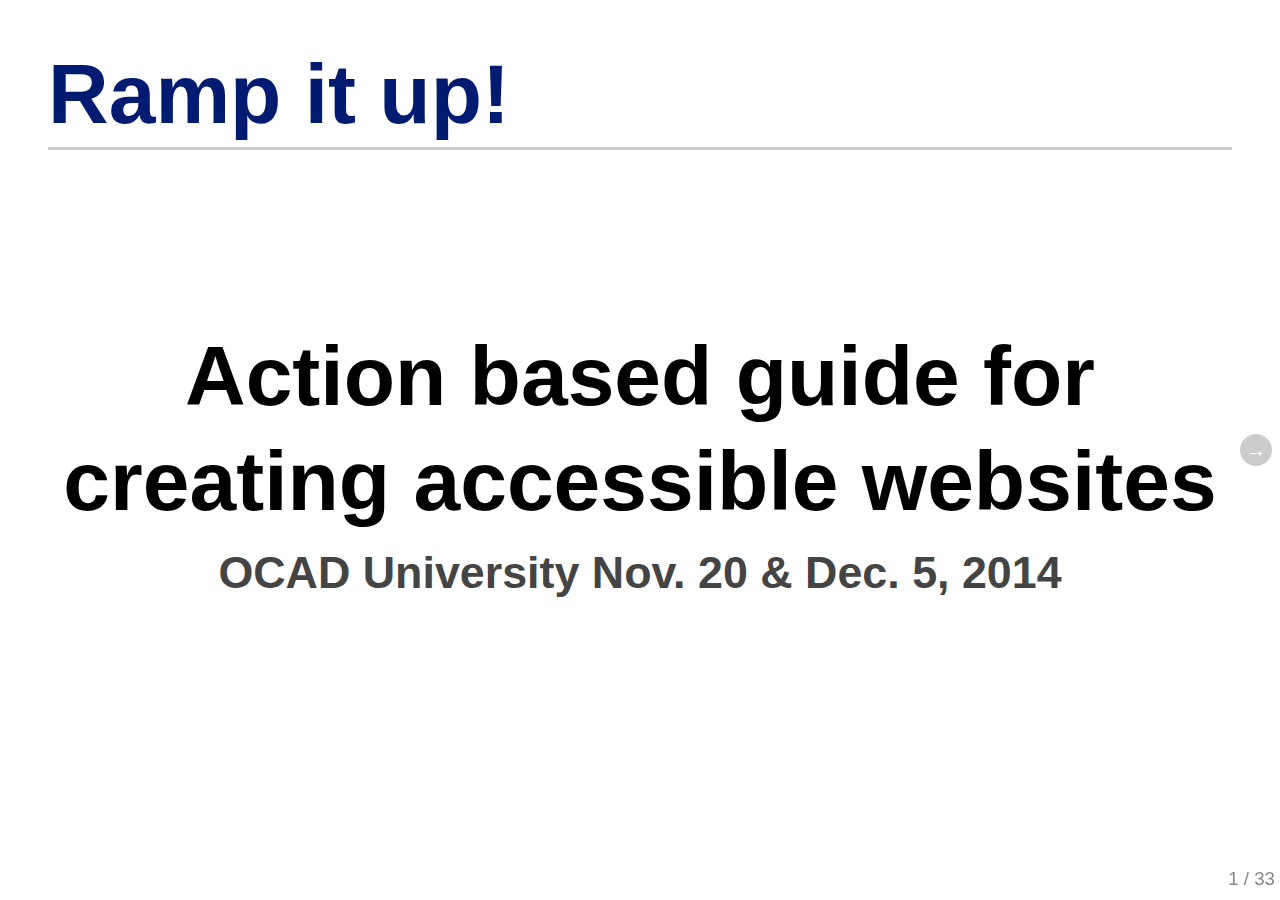
==== index.html @ f329605b "Change date on first slide" ====
<!DOCTYPE html>
<html lang="en">
  <head>
    <meta charset="utf-8">
    <meta name="viewport" content="width=1024, user-scalable=no">

    <title>Ramp it up! Action based guide to creating accessible websites</title>

		<meta name="description" content="Web content accessibility for online courses.">
    <meta name="author" content="Talieisn L. Smith">
    <meta name="viewport" content="width=1024, user-scalable=no">

    <!-- Required stylesheet -->
    <link rel="stylesheet" type="text/css" href="core/deck.core.css" media="screen">

    <!-- Extension CSS files go here. Remove or add as needed. -->
    <link rel="stylesheet" type="text/css" href="extensions/goto/deck.goto.css" media="screen">
    <link rel="stylesheet" type="text/css" href="extensions/menu/deck.menu.css" media="screen">
    <link rel="stylesheet" type="text/css" href="extensions/navigation/deck.navigation.css" media="screen">
    <link rel="stylesheet" type="text/css" href="extensions/status/deck.status.css" media="screen">
    <link rel="stylesheet" type="text/css" href="extensions/scale/deck.scale.css" media="screen">
    
    <!-- Style theme. More available in /themes/style/ or create your own. -->
    <link rel="stylesheet" type="text/css" href="themes/style/swiss.css" media="screen">
	  <link rel="stylesheet" type="text/css" href="custom/custom.css" media="screen">
    
    <!-- Transition theme. More available in /themes/transition/ or create your own. -->
    <link rel="stylesheet" type="text/css" href="themes/transition/fade.css" media="screen">

    
    <!-- Basic black and white print styles -->
    <link rel="stylesheet" type="text/css" href="core/print.css" media="print">
    
    <!-- Required Modernizr file -->
    <script src="modernizr.custom.js" type="text/javascript"></script>
</head>
<body>
  <div class="deck-container">
    <!-- Begin slides. Just make elements with a class of slide. -->
		<section class="slide"> 
		  <h2>Ramp it up!</h2>
		  	<div class="vcenter">
					<h1>Action based guide for creating accessible websites</h1> 
					<p class="slide-note"><small><abbr>OCAD University</abbr> Nov. 20 &amp; Dec. 5,  2014</small></p>  
				</div>
		</section>
		<section class="slide">
		  <h2>Accessibility</h2> 
			<p class="speaker-note">What do we mean by <em>accessibility</em>?</p>

		    <div class="panel-left">
			<blockquote>
		      <p>involves making allowances for characteristics a person cannot readily change.</p>
		      <p><i>(Clark 2003)</i></p>
		    </blockquote>
		</div>

		<figure class="panel-right">
		      <img src="img/istock-wheelchair-stairs-1.jpg" alt="Person in wheelchair at the bottom of large set of stairs.">		  
		    </figure>    	
		</section>
		
		<section class="slide">
		  <h2>Accessibility progression</h2>
			<p class="speaker-note">Through activism and successful legislation, barriers in the physical world have slowly disappeared. In the case of this Apple Store in New York, the elevator, an accessibility feature, is the centre of the store's design.</p>   
			  <figure class="panel">
			    <img src="img/istock-sign-ramp-backdoor.jpg"alt="Sign for accessible ramp at the backdoor.">
					<figcaption>Directions around the barrier.</figcaption>
			    </figure>  
				<figure class="panel span-two">
				    <img src="img/istock-stairs-ramp.jpg"alt="Stairs and an accessible ramp at a building's main entrance.">
				<figcaption>Universal ramp (front door).</figcaption>
			  </figure>
				<figure class="panel span-two">
				    <img src="img/curb-cut-aparna-small.jpg"alt="Curb cut near the TIFR guest house in Aparna Sarovar housing complex, Hyderabad.">
				<figcaption>Universal curb cut.</figcaption>
			  </figure>
			<figure>
				<img src="http://4.bp.blogspot.com/-KqT5PspXNlw/Tztd5IUoY0I/AAAAAAAAgFU/g-Ou7UblYSQ/s1600/A+look+up+the+from+elevator+and+glass+spiral+staircase+at+the+new+Apple+retail+store+on+Fifth+Avenue+in+New+York.jpg" alt="Glass elevator and spiral stair case in the 5th Avenue Apple Store in New York."/>

			<figcaption>Elevator is the centre of the design.</figcaption>
			</figure>
		</section>

		<section class="slide">
		<h2>The web is a diverse place</h2>
		 <p class="slide-note">Users employ a diverse range of hardware and software, <strong>assistive technologies</strong>, to navigate the digital world.</p>
		<p class="speaker-note">The hardware and software can be highly customized or the same technology that everyone uses, but perhaps used in a different way. People with disabilities are extremely innovative at overcoming barriers and have in fact pushed technological change that benefits everyone. In fact, considering the three personas below, really how can we say they are disabled?</p>
		    <figure class="panel span-two">
					<img style="height: 350px;" src="img/at-refreshable-braille.jpg" alt="">
					<figcaption>Refreshable braille device.</figcaption>	
			  </figure>
			

		   <figure class="panel span-two">
			   <img style="height: 350px;" src="img/at-kursweil-close-up.jpg" alt="Highlighted text showing where the cursor is.">
			   <figcaption>Kurzweil 3000 - literacy support software.</figcaption>
		   </figure>

			<figure class="panel span-two">
				<img style="height: 350px;" src="http://media02.hongkiat.com/diy-smartphone-tablet-accessories/binder-clip.jpg?new" alt="">
				<figcaption><abbr title="Do-It-Yourself">DIY</abbr> hands-free smart phone stand. <small><a href="http://www.hongkiat.com/blog/diy-smartphone-tablet-accessories/">hongkiat.com</a></small></figcaption>
			</figure> 
			<figure class="panel span-two">
					<img style="height: 350px;" src="img/jacob-sm.jpg" alt="Jacob: A young blind professional using a screen reader to access the web.">
					<figcaption><p>Jacob.</p>
						<p class="speaker-note">Does Jacob have a disability? With the right technology he can do his job very efficiently, even faster than most of his colleagues.</p>
						</figcaption>	
			  </figure>

		   <figure class="panel span-two">
			   <img style="height: 350px;" src="img/trevor-sm.jpg" alt="Trevor: A young highschool student with a learning disability using an ipad.">
			   <figcaption><p>Trevor.</p>
						<p class="speaker-note">Does Trevor have a disability? He can get his homework done when the environment is simplified enough to not be distracting?</p>
						</figcaption>
		   </figure>

			<figure class="panel span-two">
				<img style="height: 350px;" src="img/steven-sm.jpg" alt="Steven: A deaf graphic designer using American Sign Language in a skype meeting.">
				<figcaption><p>Steven.</p>
					<p class="speaker-note">Does Steven have a disability? Again with the right technology, he can communicate effectively with his clients and colleagues.</p></figcaption>
			</figure>
			 <p><small>Personas are from <a href="http://rosenfeldmedia.com/b">rosenfeldmedia.com</a></small></p>
		</section>
		
		<section class="slide">
		 	<h2>Let's Rethink This</h2>
			<h3>Disability</h3>
			<blockquote>
				<p>A mismatch between the user and the user interface.</p> 	
				<p class="slide-note">user + barrier = disability</p>
			 </blockquote>
 
		 <div class="slide"><h3>Accessibility</h3>
			<blockquote>
				<p>The ability of the system to accommodate the needs of the user.</p> 	
			 </blockquote></div>

			<p class="speaker-note">When we take the responsibility or label of disability off the person and put it on the design, we suddenly see accessibility as an essential part of the design process and design thinking.</p>
		 </section>
		
		<section class="slide">
			<h2>Designing Websites (course sites)</h2> 
			<blockquote><p>[...] to accommodate the needs of the user <br> by ensuring the websites present no barriers.</p></blockquote>

			<h3>W3C's Open Web Standards</h3>
			 <figure class="panel span-two">
				<img src="img/HTML5.png" alt="HTML5 Badge">
				<figcaption class="slide-note">HTML</figcaption>
			</figure> 
			  <span class="slide-note">+</span>
			 <figure class="panel span-two">
				<img src="img/HTML5-Styling.png" alt="HTML5 Styling"> 
				<figcaption class="slide-note">CSS</figcaption>
			</figure>
			<span class="slide-note">+</span>
			 <figure class="panel span-two">
				<img src="img/HTML5-aria.png" alt="HTML5 ARIA"> 
				<figcaption class="slide-note">ARIA</figcaption>
			 </figure>
		</section>

		<section class="slide">
		  <h2>Web Content Accessibility Guidelines</h2>
				<h3>Guiding <abbr>POUR</abbr> principles</h3>
				<p class="speaker-note">It has 4 main principles are:</p> 
				  <ol>
		      	<li><h4>Perceivable</h4>
							<p class="slide slide-note"> users must be able to perceive the information being presented <span class="speaker-note">(it can't be invisible to all of their senses). They need to be able to see it, hear it or feel it.</span></p></li>
		        <li><h4>Operable</h4>
							<p class="slide slide-note">users must be able to operate the interface  <span class="speaker-note">(the interface cannot require interaction that a user cannot perform). A user should be able navigate content or fill in a form with the keyboard alone. Operating a mouse cannot be the only option.</span></p></li>
		        <li><h4>Understandable</h4> 
							<p class="slide slide-note">users must be able to understand the information as well as the operation of the user interface <span class="speaker-note">(the content or operation cannot be beyond their understanding). Content should be at the reading level of the audience</span></p></li>
		        <li><h4>Robust</h4> 
							<p class="slide slide-note">users must be able to access the content as technologies advance <span class="speaker-note">(as technologies and user agents evolve, the content should remain accessible). Building to an accessible standard helps future proof your web content or web site.</span></p></li>
		      </ol>
		  	
					<p><a href="http://www.w3.org/TR/WCAG20/"><abbr title="Web Content Accessibility Guidelines">WCAG 2.0</abbr></a> (<abbr title="World Wide Web Consortium">W3C</abbr> 2008).</p>     
		</section>
		
		<section class="slide">
			<h2>Layers of Complexity</h2>
				<p class="speaker-note">Unfortunately, these clear <abbr>POUR</abbr> principles are broken down into layers of complexity that get more difficult to understand:</p> 				
					<ul class="slide-note">
						<li>12 Guidelines</li>
						<li>65 Success criteria</li>
						<li>3 Levels of compliance: A, AA, and AAA</li>
				 </ul>
				
				<p>Peak at the <a href="http://www.w3.org/TR/WCAG20/">WCAG 2.0</a>.</p>
		</section>
		
		<section class="slide">
			<h2>How to make sense of the layers?</h2>
			<p class="speaker-note">I break it down into something I can understand. Types of content and design choices. Each of these is a potential barrier or stair.</p>  
		    <figure>
		    	<img src="img/graphics/stairs-1-6-nonum-withwords-grey.jpg" alt="Web content types as potiential stairs. The 6 stairs/content categories are: text and solid structure; links and navigation; images and charts; colour and layout; tables, forms and interactives; audio, video and other formats." style="height: 1000px;">
		     </figure>
		</section>

		<section class="slide">
		  <h2>Build in a virtual ramp</h2>
		<p class="speaker-note">And then for each stair I visualize the techniques needed to make that content accessible as a ramp.</p>
		    <figure>
		      <img src="img/graphics/stairs-ramp-nonums.jpg" alt="Staircase is converted to a ramp by filling the gaps with a blue ramp (the virtual ramp)." style="height: 1000px;">
		    </figure>
		</section>
		<section class="slide">
		  <h2>Awareness, Skills &amp; Resources</h2>
		<p class="speaker-note">As we make our way up the staircase, the elements become more complex, thus requiring more awareness, skills and resources to build in the virtual ramp.</p>
		    <figure>
		      <img src="img/graphics/stairs-1-6.jpg" alt="Ramp access techniques numbered 1-6 (the virtual ramp)." style="height: 1000px;">
		    </figure>
		</section>
		
		<section class="slide">
		  <h2>Ready for action?</h2>
		<p class="speaker-note">Let's learn how to make our user online content accommodate our users regardless of ability or disability. Let's build in the virtual ramp.</p>
			<figure>
	      <img src="img/icon-accessible-icon-project.png" alt="Accessible Icon Project" style="height: 1000px;">
				<figcaption>Sarah Hendren &amp; Brian Glenney (2012) <a href="http://www.accessibleicon.org/">Accessible Icon Project</a></figcaption>
	    </figure>
		</section>

		<!-- Steps/Ramp Explanations start here. -->   	   			
		<section class="slide">
			<div class="step" id="step1"> 
		  <h2>1. Text &amp; Solid Structure</h2>
		<p class="speaker-note">Electronic text is accessible by nature because it can rendered into 3 sensory modes. It can be read as visual text, read aloud as sound and transformed into other formats such as braille. A system can even transform text into images or simpler language.</p>
		<ul class="slide-note">
			<li>Code meaning, <a href="demos-private/sample-course/demo-1-structure-patterns.html"><strong>semantic structure</strong></a>, into the content
			</li>
			<li>Keep the <strong>reading level</strong> simple
			</li>
			<li>Define the <strong>natural language</strong> &amp; mark changes
			</li>
			<li>Ensure templates have a <strong>valid code</strong> base <span class="speaker-note">by ensuring the templates include a doctype, characterset and a page title</span>
			</li>
		</ul>
		<p class="slide-note">Demo: Colleen Connor @ <a href="http://www.youtube.com/watch?v=2PMuBQ7LyOw">Blind Inspiration Cast</a> 04:56 - 6:53 </p>
	 
			</div>
		</section>

		<section class="slide">
			<div class="step" id="step2"> 
		 	<h2>2. Navigation, Links &amp; Landmarks</h2>
			<p class="speaker-note"> Navigation, links &amp; landmarks, like stepping stones, take you places and help you find your way. They not only need to look distinctive, they need to sound distinctive. The importance of accessible navigational elements cannot be under estimated they are the foundation of the internet.</p>
			<ul class="slide-note">
				<li>Create <a href="http://www.newfoundlandlabrador.com/"><strong>unique &amp; meaningful</strong> links</a></li>
				<li>Leave <strong>control</strong> with the user <span class="speaker-note">- no forced new tab</span></li>
				<li>Do not repeat links over and over and over again.</li>
				<li>Use <a href="http://www.paciellogroup.com/blog/2013/02/using-wai-aria-landmarks-2013/"><strong><abbr title="Accessible Rich Internet Applications">ARIA</abbr> roles</a></strong> to define page landmarks <span class="speaker-note">- formerly skip navigation links</span></li>
				<li>Design <strong>consistent navigation</strong> <span class="speaker-note">- important for all users.</span></li>
			</ul>
			<p class="demo-note">Demo links the tourism website and L&eacute;onie Watson demos <abbr>WAI-ARIA</abbr> landmarks.</p>
			</div>
		 </section>
		
		<section class="slide">
			<div class="step" id="step3"> 
		 	<h2>3. Images &amp; Charts</h2>
			  <p class="speaker-note">Images are not text. A meaningful text alternative is required.</p>
  			<ul class="slide-note">
  				<li>Provide <strong>text alternatives</strong>
						<ol>
							<li>in the code (<code>alt</code> attribute) 
							<li>in a visible element or 
							<li>in the surrounding body of text</li></ol>
					 </li>
				<li>Link to <a href="demos-private/ed-3650/demo-3-charts.html"><strong>longer descriptions</strong></a> for complex images</li>
			</ul>
			<p class="slide-note">Work the development of alternative text into the design process.</p>  
		  </div>
		 </section>
		
		<section class="slide">
		  <h2>Intricacies of <code>alt</code> text</h2>
		  <p class="speaker-note">Composing <code>alt</code> text is not as easy as you think, and is not always necessary. A blank <code>alt</code> attribute is appropriate in certain circumstances. Leaving the writing of alternative text to your web developers is not a bullet proof plan.</p>	
			  <figure class="panel-left">
			    <img src="http://www.theispot.com/images/source/Tim_O_Brien__Bowie_for_Rolling_Stone.jpg" alt="" style="height: 800px;">
			<figcaption>Ziggy Stardust on the cover of Rolling Stone magazine. <small>Illustration by Tim O&apos;Brien, Rolling Stone, Issue 1149, February 2, 2012. &copy; Rolling Stone LLC 2012. All Rights Reserved.</small></figcaption>
			</figure>
			<div class="panel-right">
			  <ol class="slide-note">
				<li class="speaker-note">Cover of Rolling Stone magazine?</li>
				<li class="speaker-note">The Rise and Fall of Ziggy Stardust?</li>
				<li class="slide">Cover of Rolling Stone Magazine featuring a photo of David Bowie dressed as Ziggy Stardust, a flamboyant glam persona he created during the early 1970s.</li>
				<li class="slide"><strong>Context</strong> is everything. <span class="speaker-notes">If this was a course about graphic design or political science, the description of the image would be completely different.</span></li>
				<li class="slide"><strong>Goal:</strong> maintain the meaning of the document whether you can see the images or not.</li>
			  </ul>
			</div>
		</section>
		
		<section class="slide">
			 <div class="step" id="step4"> 
		  <h2>4. Tables, Forms &amp; Interactives</h2>
		  <p class="speaker-note">As we make our way up the steps, elements become more complex, and require more skill and resources to make them accessible. Just by their function and purpose, tables and forms are complex structures. To reduce complexity, these elements should be kept as simple as possible.</p>
		  <h3>Tables</h3>
			<ul class="slide-note">
				<li>Rich <strong>semantic table</strong> markup<br>
					<code>caption, thead, tboody, tfoot, th, td</code></li>
				<li>Tables are for <a href="demos-private/lwso-1000/demo-4-tables-voting.html"><strong>tabular data</strong></a> only</li>				
				<li>Comparison: <a href="demos-private/ed-3650/demo-4-tabular-text.html">schedule</a> (no tables)</a></li>
			</ul>
		</div>
		</section>
		<section class="slide">
			 <div class="step" id="step4"> 
		  <h2>4. Tables, Forms &amp; Interactives</h2>
		  <h3>Forms</h3>
		  	<p class="speaker-note">Forms are where interaction takes place. Many things can go wrong. Our goal is successful completion. Determine data requirements, form flow &amp; error handling first, and look at building:</p>
			<ul class="slide-note">
				<li>Plan for <strong>keyboard</strong> accessibility<span class="speaker-note"> - needs special attention</span></li>
				<li>Associate all form <a href="demos/demo-5-login.html">controls with <strong>labels</strong></a></li>
				<li><strong>Group</strong> form controls to create logical order<br>
					<code>legend, fieldset, optgroup</code></li>
				<li>Provide reasonable <strong>time-outs</strong> (user control)</li>
				<li>Employ <abbr title="Accessible Rich Internet Applications">ARIA</abbr> features on forms</li>
			</ul>	
			</div>
		</section>
		<section class="slide">
			 <div class="step" id="step4"> 
		  <h2>4. Tables, Forms &amp; Interactives</h2>
		  <h3>Interactives</h3>
		  	<p class="speaker-note">Gamification of learning activities is very popular in online education. Interactive layouts designed for online engagement are also popular. As we introduce these dynamic feature we have to be careful to not introduce barriers.</p>
			<ul class="slide-note">
	      <li>Follow web standards. The <abbr title="Accessible Rich Internet Applications">ARIA</abbr> can help here as well.</li>
	      <li>Graceful degradation.</li>
		  	<li>Test.</li>
		  	<li>Providing <a href="demos-private/lwso-1000/demo-4-tool-tips.html">equivalent alternatives</a>.</li>
	    </ul>			
			</div>
		</section>

		 <section class="slide">
			 <div class="step" id="step5">
			  <h2>5. Colour &amp; Layout</h2>
			  <p class="speaker-note">Up until now, we have been focusing on HTML and structure. Now we will turn our attention to how design choices can make the difference between accessible pages or pages with barriers.</p>
			  <p class="slide-note">People see colour differently, so choose colours wisely.</p>
			  <ul class="slide-note">
			  	<li>Don't rely on colour alone for meaning</li>
				<li>Test for sufficient contrast</li>
				<li>Beware of the <abbr title="What You See Is What You Get">WYSIWYG</abbr></li>
				<li>HTML + CSS + ARIA = Accessibility</li>
				<li><a title="CSS Zengarden" href="http://www.csszengarden.com/">Power of Standards</a></li>
			</ul>
			<p class="speaker-note">Using open standards together with web industry best practices gives you the biggest return on your design investment.</p>  
			 </div>
		</section>
			
		<section class="slide">
				<div class="step" id="step6">
				  <h2>Audio, Video &amp; Other Formats</h2>
				  <h3>Audio &amp; Video</h3>
				  <p class="speaker-note">Like images, audio and video (multimedia content) are not text, thus text-based alternatives must be provided.</p>
				  <ul class="slide-note">
					<li>Ensure access to controls<span class="speaker-note"> - Access to controls is often the first barrier to multimedia.</span></li>
					<li>Do not auto-play any multimedia (user control).</li>
					<li>Provide text-based alternatives:
						<ul>
				  	  <li>Captions (open or closed)</li>
						  <li>Transcripts (interviews &amp; talking heads)</li></ul></li>
					    <li>Audio description - aka video description
						<ul>
						<li><cite>Andy Griffith Show</cite>: <a href="http://www.youtube.com/watch?v=rx2Elu7Ik3Y">captions &amp; <abbr title="Audio Description">AD</abbr> with synthetic speech</a></li>
						<li><cite>Andy Griffith Show</cite>: <a href="http://www.youtube.com/watch?v=qsYMhHctB0s"><abbr title="audio description">AD</abbr> with a human voice</a> </li></ul></li>
				  </ul> 
				</div>		
		</section>
		<section class="slide">
				<div class="step" id="step6">
				  <h2>Audio, Video &amp; Other Formats</h2>
				  <h3>Other Formats</h3>
				  <p class="speaker-note">HTML is the native content type for the web. Thus, the natural choice; however, other document types do exist and find themselves on the web. <abbr title="Portable Document Format">PDF</abbr> is the most common.</p>
				  <p class="slide-note">What to do with <abbr title="Portable Document Format">PDF</abbr> and other formats?</p>
				  <ul class="slide-note">
				  	<li>Convert to HTML? <span class="speaker-note">- feasible? appropriate?</span></li>
					<li>Make it accessible:
						<ul>
							<li>Declare the language</li>
							<li>Add structural tags</li>
							<li>Add alternative text to images</li>
							<li>Define the reading order</li>
						</ul>
					</li>
				  </ul>
				  <p class="speaker-note"><strong>Problem:</strong> none of this happens automatically in PDF. You need access to the source document and a lot of patience.</p>
				</div>		
		</section>
		<section class="slide">
				  <h2>L&eacute;onie Watson</h2>
				  <p class="speaker-note">L&eacute;onie Watson is a digital accessibility consultant at the Paciello Group. Here's her 4 minute lightening talk that challenges us all, in my opnion, (not just the W3C) to put accessibility into everything we do and to...</p>
				  <p class="slide-note"><a href="http://vimeo.com/110965713">Design like we give a damn!</a></p>
				  <p>Retrieved from <em>Design like we give a damn! Accessibility @W3C</em>
Posted on Wednesday, 12 November 2014 by Steve Faulkner.</p>		 
		</section>

		<section class="slide">
			<h2>The environment accommodates the user...</h2>
				<p class="speaker-note">When we design like we give a damn, the user-interface accommodates the user.</p>
		    <figure class="panel span-two">
					<img style="height: 350px;" src="img/at-refreshable-braille.jpg" alt="">
					<figcaption>Refreshable braille device.</figcaption>	
			  </figure>
		   <figure class="panel span-two">
			   <img style="height: 350px;" src="img/at-kursweil-close-up.jpg" alt="Highlighted text showing where the cursor is.">
			   <figcaption>Kurzweil 3000 - literacy support software.</figcaption>
		   </figure>

			<figure class="panel span-two">
				<img style="height: 350px;" src="http://media02.hongkiat.com/diy-smartphone-tablet-accessories/binder-clip.jpg?new" alt="">
				<figcaption><abbr title="Do-It-Yourself">DIY</abbr> hands-free smart phone stand. <small><a href="http://www.hongkiat.com/blog/diy-smartphone-tablet-accessories/">hongkiat.com</a></small></figcaption>
			</figure> 
			<figure class="panel span-two">
					<img style="height: 350px;" src="img/jacob-sm.jpg" alt="Jacob: A young blind professional using a screen reader to access the web.">
					<figcaption>Jacob.</figcaption>	
			  </figure>

		   <figure class="panel span-two">
			   <img style="height: 350px;" src="img/trevor-sm.jpg" alt="Trevor: A young highschool student with a learning disability using an ipad.">
			   <figcaption>Trevor.</figcaption>
		   </figure>

			<figure class="panel span-two">
				<img style="height: 350px;" src="img/steven-sm.jpg" alt="Steven: A deaf graphic designer using American Sign Language in a skype meeting.">
				<figcaption>Steven. <small><a href="http://rosenfeldmedia.com/b">rosenfeldmedia.com</a></small></figcaption>
			</figure>
		</section>	

		<section class="slide">
		  <h2>Resources</h2>
		    <ul> 
				 <li>Horton, S. &amp; Quesenbery, W. (2014) <em>A Web For Everyone.</em> <a href="http://rosenfeldmedia.com/books/a-web-for-everyone/">http://rosenfeldmedia.com/books/a-web-for-everyone/</a></li>
		    	<li>Clark, J. (2003) <em>Building accessible websites.</em> Indianapolis: New Riders.</li>
		<li>Clark, J. (2005) <a href="http://alistapart.com/article/pdf_accessibility">Facts and Opinions About PDF Accessibility</a>. Retrieved from: <em><a href="alistapart.com/">A List Apart</a></em>.</li>
		<li>Smith, T. (2014) <em>Making Web Content Accessibile in 10 Steps or Less</em> <a href="http://www.delts.mun.ca/oew.php">http://www.delts.mun.ca/oew.php</a></li>
		    	<li>Accessible Icon Project: <a href="http://www.accessibleicon.org/">http://www.accessibleicon.org/</a></li>
		    	<li><abbr>W3C</abbr>: <a href="http://www.w3.org/">http://www.w3.org/</a></li>
		    	<li><abbr>WAI</abbr>: <a href="http://www.w3.org/WAI/">http://www.w3.org/TR/wai-aria-1.1/</a></li>
		<li><abbr>WAI-ARIA</abbr>: <a href="http://www.w3.org/TR/wai-aria-1.1/">http://www.w3.org/WAI/</a></li>
				<li><abbr>WCAG 2.0</abbr>: <a href="http://www.w3.org/WAI/WCAG20/glance/Overview.html">http://www.w3.org/WAI/WCAG20/glance/Overview.html</a></li>
				<li>WCAG Samurai: <a href="http://www.wcagsamurai.org/">http://www.wcagsamurai.org/</a></li>
				<li>WCAG 1.0: <a href="http://www.w3.org/TR/WAI-WEBCONTENT/">http://www.w3.org/TR/WAI-WEBCONTENT/</a></li>
				<li><abbr>WebAIM</abbr>: <a href="http://webaim.org/">http://webaim.org/</a></li> 
		    	<li>Wave Accessibility Evaluation Tool: <a href="http://wave.webaim.org">http://wave.webaim.org/</a></li>   	
		    	<li>Wikipedia: <a href="http://wikipedia.org/">http://wikipedia.org/</a></li>
				<li>Deck.js: <a href="http://imakewebthings.com/deck.js/">http://imakewebthings.com/deck.js/</a></li>
		    </ul>
				<h3>Special Thanks</h3>
				  <ul>
				  	<li>A big thanks to Andrea Quigley for help with the stair graphic.</li>
				  </ul> 
		</section> 


    <!-- End slides. -->

    <!-- Begin extension snippets. Add or remove as needed. -->

    <!-- deck.navigation snippet -->
    <div>
      <a href="#" class="deck-prev-link" title="Previous">&#8592;</a>
      <a href="#" class="deck-next-link" title="Next">&#8594;</a>
    </div>

    <!-- deck.status snippet -->
    <p class="deck-status">
      <span class="deck-status-current"></span>
      /
      <span class="deck-status-total"></span>
    </p>

    <!-- deck.goto snippet -->
    <form action="." method="get" class="goto-form">
      <label for="goto-slide">Go to slide:</label>
      <input type="text" name="slidenum" id="goto-slide" list="goto-datalist">
      <datalist id="goto-datalist"></datalist>
      <input type="submit" value="Go">
    </form>

    <!-- End extension snippets. -->
  </div>

<!-- Required JS files. -->
<script src="jquery.min.js"></script>
<script src="core/deck.core.js"></script>

<!-- Extension JS files. Add or remove as needed. -->
<script src="extensions/menu/deck.menu.js"></script>
<script src="extensions/goto/deck.goto.js"></script>
<script src="extensions/status/deck.status.js"></script>
<script src="extensions/navigation/deck.navigation.js"></script>
<script src="extensions/scale/deck.scale.js"></script>

<!-- Initialize the deck. You can put this in an external file if desired. -->
<script>
  $(function() {
    $.deck('.slide');
  });
</script>
</body>
</html>
---- core/deck.core.css ----
html, body {
  height: 100%;
  padding: 0;
  margin: 0;
}

.deck-container {
  position: relative;
  min-height: 100%;
  margin: 0 auto;
  overflow: hidden;
  overflow-y: auto;
}
.js .deck-container {
  visibility: hidden;
}
.ready .deck-container {
  visibility: visible;
}
.touch .deck-container {
  -webkit-text-size-adjust: none;
  -moz-text-size-adjust: none;
}

.deck-loading {
  display: none;
}

.slide {
  width: auto;
  min-height: 100%;
  position: relative;
}

.deck-before, .deck-previous, .deck-next, .deck-after {
  position: absolute;
  left: -999em;
  top: -999em;
}

.deck-current {
  z-index: 2;
}

.slide .slide {
  visibility: hidden;
  position: static;
  min-height: 0;
}

.deck-child-current {
  position: static;
  z-index: 2;
}
.deck-child-current .slide {
  visibility: hidden;
}
.deck-child-current .deck-previous, .deck-child-current .deck-before, .deck-child-current .deck-current {
  visibility: visible;
}
---- extensions/goto/deck.goto.css ----
.goto-form {
  position: absolute;
  z-index: 3;
  bottom: 10px;
  left: 50%;
  height: 1.75em;
  margin: 0 0 0 -9.125em;
  line-height: 1.75em;
  padding: 0.625em;
  display: none;
  background: #ccc;
  overflow: hidden;
  border-radius: 10px;
}
.goto-form label {
  font-weight: bold;
}
.goto-form label, .goto-form input {
  display: inline-block;
  font-family: inherit;
}
.deck-goto .goto-form {
  display: block;
}

#goto-slide {
  width: 8.375em;
  margin: 0 0.625em;
  height: 1.4375em;
}

@media print {
  .goto-form, #goto-slide {
    display: none;
  }
}
---- extensions/menu/deck.menu.css ----
.deck-menu {
  overflow: auto;
}
.deck-menu .slide {
  background: #eee;
  position: relative;
  left: 0;
  top: 0;
  visibility: visible;
  cursor: pointer;
}
.no-csstransforms .deck-menu > .slide {
  float: left;
  width: 22%;
  height: 22%;
  min-height: 0;
  margin: 1%;
  font-size: 0.22em;
  overflow: hidden;
  padding: 0 0.5%;
}
.csstransforms .deck-menu > .slide {
  -webkit-transform: scale(0.22) !important;
  -ms-transform: scale(0.22) !important;
  transform: scale(0.22) !important;
  -webkit-transform-origin: 0 0;
  -ms-transform-origin: 0 0;
  transform-origin: 0 0;
  -moz-box-sizing: border-box;
  box-sizing: border-box;
  width: 100%;
  height: 100%;
  overflow: hidden;
  padding: 0 48px;
  margin: 12px;
}
.deck-menu iframe, .deck-menu img, .deck-menu video {
  max-width: 100%;
}
.deck-menu .deck-current, .no-touch .deck-menu .slide:hover {
  background: #ddf;
}
.deck-menu.deck-container:hover .deck-prev-link, .deck-menu.deck-container:hover .deck-next-link {
  display: none;
}
---- extensions/navigation/deck.navigation.css ----
.deck-prev-link, .deck-next-link {
  display: none;
  position: absolute;
  z-index: 3;
  top: 50%;
  width: 32px;
  height: 32px;
  margin-top: -16px;
  font-size: 20px;
  font-weight: bold;
  line-height: 32px;
  vertical-align: middle;
  text-align: center;
  text-decoration: none;
  color: #fff;
  background: #888;
  border-radius: 16px;
}
.deck-prev-link:hover, .deck-prev-link:focus, .deck-prev-link:active, .deck-prev-link:visited, .deck-next-link:hover, .deck-next-link:focus, .deck-next-link:active, .deck-next-link:visited {
  color: #fff;
}

.deck-prev-link {
  left: 8px;
}

.deck-next-link {
  right: 8px;
}

.deck-container:hover .deck-prev-link, .deck-container:hover .deck-next-link {
  display: block;
}
.deck-container:hover .deck-prev-link.deck-nav-disabled, .touch .deck-container:hover .deck-prev-link, .deck-container:hover .deck-next-link.deck-nav-disabled, .touch .deck-container:hover .deck-next-link {
  display: none;
}

@media print {
  .deck-prev-link, .deck-next-link {
    display: none !important;
  }
}
---- extensions/status/deck.status.css ----
.deck-status {
  position: absolute;
  bottom: 10px;
  right: 5px;
  color: #888;
  z-index: 3;
  margin: 0;
}

body > .deck-container .deck-status {
  position: fixed;
}

@media print {
  .deck-status {
    display: none;
  }
}
---- extensions/scale/deck.scale.css ----
.csstransforms .deck-container.deck-scale:not(.deck-menu) {
  overflow: hidden;
}
.csstransforms .deck-container.deck-scale:not(.deck-menu) > .slide {
  -moz-box-sizing: padding-box;
  box-sizing: padding-box;
  width: 100%;
  padding-bottom: 20px;
}
.csstransforms .deck-container.deck-scale:not(.deck-menu) > .slide > .deck-slide-scaler {
  -webkit-transform-origin: 50% 0;
  -ms-transform-origin: 50% 0;
  transform-origin: 50% 0;
}

.csstransforms .deck-container.deck-menu .deck-slide-scaler {
  -webkit-transform: none !important;
  -ms-transform: none !important;
  transform: none !important;
}
---- themes/style/swiss.css ----
/* Resets and base styles from HTML5 Boilerplate */
div, span, object, iframe,
h1, h2, h3, h4, h5, h6, p, blockquote, pre,
abbr, address, cite, code, del, dfn, em, img, ins, kbd, q, samp,
small, strong, sub, sup, var, b, i, dl, dt, dd, ol, ul, li,
fieldset, form, label, legend,
table, caption, tbody, tfoot, thead, tr, th, td,
article, aside, canvas, details, figcaption, figure,
footer, header, hgroup, menu, nav, section, summary,
time, mark, audio, video {
  margin: 0;
  padding: 0;
  border: 0;
  font-size: 100%;
  font: inherit;
  vertical-align: baseline; }

article, aside, details, figcaption, figure,
footer, header, hgroup, menu, nav, section {
  display: block; }

blockquote, q {
  quotes: none; }
  blockquote:before, blockquote:after, q:before, q:after {
    content: "";
    content: none; }

ins {
  background-color: #ff9;
  color: #000;
  text-decoration: none; }

mark {
  background-color: #ff9;
  color: #000;
  font-style: italic;
  font-weight: bold; }

del {
  text-decoration: line-through; }

abbr[title], dfn[title] {
  border-bottom: 1px dotted;
  cursor: help; }

table {
  border-collapse: collapse;
  border-spacing: 0; }

hr {
  display: block;
  height: 1px;
  border: 0;
  border-top: 1px solid #ccc;
  margin: 1em 0;
  padding: 0; }

input, select {
  vertical-align: middle; }

select, input, textarea, button {
  font: 99% sans-serif; }

pre, code, kbd, samp {
  font-family: monospace, sans-serif; }

a {
  -webkit-tap-highlight-color: rgba(0, 0, 0, 0); }
  a:hover, a:active {
    outline: none; }

ul, ol {
  margin-left: 2em;
  vertical-align: top; }

ol {
  list-style-type: decimal; }

nav ul, nav li {
  margin: 0;
  list-style: none;
  list-style-image: none; }

small {
  font-size: 85%; }

strong, th {
  font-weight: bold; }

td {
  vertical-align: top; }

sub, sup {
  font-size: 75%;
  line-height: 0;
  position: relative; }

sup {
  top: -0.5em; }

sub {
  bottom: -0.25em; }

textarea {
  overflow: auto; }

input[type="radio"] {
  vertical-align: text-bottom; }

input[type="checkbox"] {
  vertical-align: bottom; }

label,
input[type="button"],
input[type="submit"],
input[type="image"],
button {
  cursor: pointer; }

button, input, select, textarea {
  margin: 0; }

input:invalid, textarea:invalid {
  border-radius: 1px;
  -moz-box-shadow: 0px 0px 5px red;
  -webkit-box-shadow: 0px 0px 5px red;
  box-shadow: 0px 0px 5px red; }
  input:invalid .no-boxshadow, textarea:invalid .no-boxshadow {
    background-color: #f0dddd; }

button {
  width: auto;
  overflow: visible; }

select, input, textarea {
  color: #444444; }

a {
  color: #607890; }
  a:hover, a:focus {
    color: #036; }
  a:link {
    -webkit-tap-highlight-color: #fff; }

/* End HTML5 Boilerplate adaptations */
h1 {
  font-size: 3em; }

h1, .vcenter {
  font-weight: bold;
  text-align: center;
  padding-top: 1em;
  max-height: 100%; }
  .csstransforms h1, .csstransforms .vcenter {
    padding: 0 48px;
    position: absolute;
    left: 0;
    right: 0;
    top: 50%;
    -webkit-transform: translate(0, -50%);
    -moz-transform: translate(0, -50%);
    -ms-transform: translate(0, -50%);
    -o-transform: translate(0, -50%);
    transform: translate(0, -50%); }

.vcenter h1 {
  position: relative;
  top: auto;
  padding: 1em 0 0 0;
  -webkit-transform: none;
  -moz-transform: none;
  -ms-transform: none;
  -o-transform: none;
  transform: none; }

h2 {
  font-size: 3.00em;
  font-weight: bold;
  padding-top: .5em;
  margin: 0 0 .66666em 0;
  border-bottom: 3px solid #888; }

h3 {
  font-size: 2.25em;
  font-weight: bold;
  margin-bottom: .30435em; }

h4 {
  font-size: 1.75em;
  font-weight: bold;
  margin-bottom: .25em; }

h5, h6 {
  font-size: 1.5em;
  font-weight: bold;
  margin-bottom: .2222em; }

img, iframe, video {
  display: block;
  max-width: 100%; }

video, iframe, img {
  display: block;
  margin: 0 auto; }

p, blockquote, iframe, img, ul, ol, pre, video {
  margin-bottom: 1em; }

pre {
  white-space: pre;
  white-space: pre-wrap;
  word-wrap: break-word;
  padding: 1em;
  border: 1px solid #888; }

em {
  font-style: italic; }

li {
  padding: .25em 0;
  vertical-align: middle; }
  li > ol, li > ul {
    margin-bottom: inherit; }

.deck-container {
  font-size: 32px;
  line-height: 1.25;
  color: #444; }

.slide {
  -moz-box-sizing: border-box;
  box-sizing: border-box;
  width: 100%; }

h1 {
  color: #000; }

h2 {
  color: #001B70;
  border-bottom-color: #ccc; }

h3 {
  color: #888; }

pre {
  border-color: #ccc; }

code {
  color: #888; }

blockquote {
  font-size: 2em;
  font-style: italic;
  padding: 1em 2em;
  color: #000;
  border-left: 5px solid #ccc; }
  blockquote p {
    margin: 0; }
  blockquote cite {
    font-size: .5em;
    font-style: normal;
    font-weight: bold;
    color: #888; }

::-moz-selection {
  background: #0168BD;
  color: #fff; }

::selection {
  background: #0168BD;
  color: #fff; }

a, a:hover, a:focus, a:active, a:visited {
  color: #0168BD;
  text-decoration: none; }
a:hover, a:focus {
  text-decoration: underline; }

.deck-container {
  font-family: "Helvetica Neue", sans-serif;
  font-size: 1.75em;
  background: #fff; }
  .deck-container > .slide {
    padding: 0 48px; }

.slide .deck-before, .slide .deck-previous {
  opacity: 0.4; }
  .slide .deck-before:not(.deck-child-current) .deck-before, .slide .deck-before:not(.deck-child-current) .deck-previous, .slide .deck-previous:not(.deck-child-current) .deck-before, .slide .deck-previous:not(.deck-child-current) .deck-previous {
    opacity: 1; }
.slide .deck-child-current {
  opacity: 1; }

.deck-prev-link, .deck-next-link {
  background: #ccc;
  font-family: serif; }
  .deck-prev-link, .deck-prev-link:hover, .deck-prev-link:focus, .deck-prev-link:active, .deck-prev-link:visited, .deck-next-link, .deck-next-link:hover, .deck-next-link:focus, .deck-next-link:active, .deck-next-link:visited {
    color: #fff; }
  .deck-prev-link:hover, .deck-prev-link:focus, .deck-next-link:hover, .deck-next-link:focus {
    background: #001B70;
    text-decoration: none; }

.deck-status {
  font-size: 0.6666em; }

.deck-menu .slide {
  background: #eee; }
.deck-menu .deck-current, .no-touch .deck-menu .slide:hover {
  background: #ddf; }
---- custom/custom.css ----
/* Custom  CSS */
.slide a {
   border-bottom: 1px dotted;
}
figure img {
	margin-bottom: 0.25em;   
}
figcaption {
	text-align: center;
	margin: 0 0 1em 0;
}
small {
	font-size: 80%;
} 
.slide-note,
.demo {
	font-size: 200%;
}
.speaker-note, .wcag-note, .demo-note {
   font-size: 1px;
	display: block;
	text-indent: -10000em;
}
.speaker-note, .wcag-note, .demo-note {
	list-style-type: none;
}
.demo, .wcag-note {
	margin: 1em 0 0 0;
	list-style: none; 
}
.wcag-note {
	color: #888;
	font-style: italic;
}
#what-it-takes {
	width: 40%;
	float: right;
	margin: 0 8% 5% 0;
}
#what-it-takes li {
	padding: 0;
	color: #000;
	text-align: right; 
	font-size: 200%;
	list-style-type: none;
}
.steps-all {
	height: 900px;
	background: transparent url(../img/graphics/stairs-background-faded.png) no-repeat center center;  
}
.step {
	background: transparent no-repeat bottom right;
	height: 1250px;
	margin: 0 auto;
}
.step ol {
	width: 70%;
} 
/*Stair Images (individual stairs) */
#step1 {
  background-image: url(../img/graphics/individual-stairs-1.png);
}
#step2 {
  background-image: url(../img/graphics/individual-stairs-2.png);
}
#step3 {
  background-image: url(../img/graphics/individual-stairs-3.png);
}
#step4 {
  background-image: url(../img/graphics/individual-stairs-4.png);
}
#step5 {
  background-image: url(../img/graphics/individual-stairs-5.png);
}
#step6 {
  background-image: url(../img/graphics/individual-stairs-6.png);
}

/*Stair Images that include team graphic */
/*#step0 {
  background-image: url(../img/graphics/team-stairs-0.png);
}
#step1 {
  background-image: url(../img/graphics/team-stairs-1.png);
}
#step2 {
  background-image: url(../img/graphics/team-stairs-2.png);
}
#step3 {
  background-image: url(../img/graphics/team-stairs-3.png);
}
#step4 {
  background-image: url(../img/graphics/team-stairs-4.png);
}
#step5 {
  background-image: url(../img/graphics/team-stairs-5.png);
}
#step6 {
  background-image: url(../img/graphics/team-stairs-6.png);
}
*/
.panel {
	display: inline-block;
}
.panel-span-three, .panel-left {
	width: 45%;
	float: left;
}
.panel-right {
	width: 45%;
	float: right;
}
.span-two {
	width: 32%;
}
---- themes/transition/fade.css ----
.csstransitions.csstransforms .deck-container .slide {
  -webkit-transition: opacity 500ms ease-in-out 0ms;
  transition: opacity 500ms ease-in-out 0ms;
}
.csstransitions.csstransforms .deck-container:not(.deck-menu) > .slide {
  position: absolute;
  top: 0;
  left: 0;
}
.csstransitions.csstransforms .deck-container:not(.deck-menu) > .slide .slide {
  position: relative;
  left: 0;
  top: 0;
}
.csstransitions.csstransforms .deck-container:not(.deck-menu) > .slide .deck-next, .csstransitions.csstransforms .deck-container:not(.deck-menu) > .slide .deck-after {
  opacity: 0;
}
.csstransitions.csstransforms .deck-container:not(.deck-menu) > .slide .deck-current {
  opacity: 1;
}
.csstransitions.csstransforms .deck-container:not(.deck-menu) > .deck-previous, .csstransitions.csstransforms .deck-container:not(.deck-menu) > .deck-before, .csstransitions.csstransforms .deck-container:not(.deck-menu) > .deck-next, .csstransitions.csstransforms .deck-container:not(.deck-menu) > .deck-after {
  opacity: 0;
  pointer-events: none;
}
.csstransitions.csstransforms .deck-container:not(.deck-menu) > .deck-before .slide, .csstransitions.csstransforms .deck-container:not(.deck-menu) > .deck-previous .slide {
  visibility: visible;
}
.csstransitions.csstransforms .deck-container:not(.deck-menu) > .deck-child-current {
  opacity: 1;
  visibility: visible;
  pointer-events: auto;
}
.csstransitions.csstransforms .deck-container:not(.deck-menu) > .deck-child-current .deck-next, .csstransitions.csstransforms .deck-container:not(.deck-menu) > .deck-child-current .deck-after {
  visibility: hidden;
}
---- core/print.css ----
body {
  font-size: 18pt; }

h1 {
  font-size: 48pt; }

h2 {
  font-size: 36pt; }

h3 {
  font-size: 28pt; }

pre {
  border: 1px solid #000;
  padding: 10px;
  white-space: pre-wrap; }

.deck-container > .slide {
  page-break-after: always; }

.speaker-note, 
.demo-note {
  font-size: 18pt;
  text-indent: none; }
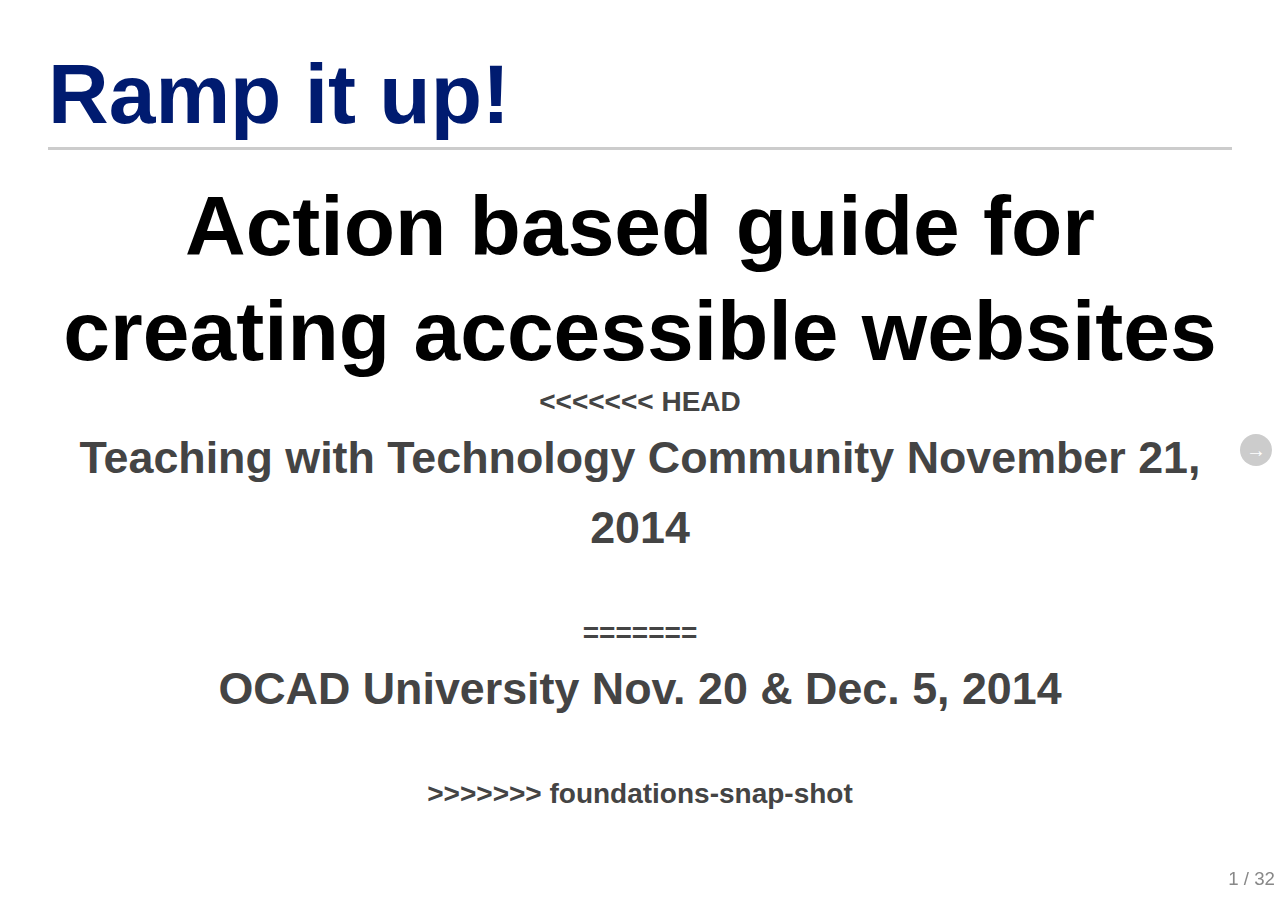
==== commit 58a747b0: "Merge branch 'foundations-snap-shot'" ====
--- a/index.html
+++ b/index.html
@@ -41,29 +41,17 @@
 		  <h2>Ramp it up!</h2>
 		  	<div class="vcenter">
 					<h1>Action based guide for creating accessible websites</h1> 
+<<<<<<< HEAD
+					<p class="slide-note"><small><abbr>Teaching with Technology Community</abbr> November 21,  2014</small></p>  
+=======
 					<p class="slide-note"><small><abbr>OCAD University</abbr> Nov. 20 &amp; Dec. 5,  2014</small></p>  
+>>>>>>> foundations-snap-shot
 				</div>
-		</section>
-		<section class="slide">
-		  <h2>Accessibility</h2> 
-			<p class="speaker-note">What do we mean by <em>accessibility</em>?</p>
-
-		    <div class="panel-left">
-			<blockquote>
-		      <p>involves making allowances for characteristics a person cannot readily change.</p>
-		      <p><i>(Clark 2003)</i></p>
-		    </blockquote>
-		</div>
-
-		<figure class="panel-right">
-		      <img src="img/istock-wheelchair-stairs-1.jpg" alt="Person in wheelchair at the bottom of large set of stairs.">		  
-		    </figure>    	
-		</section>
-		
-		<section class="slide">
-		  <h2>Accessibility progression</h2>
+		</section> 
+		<section class="slide">
+		  <h2>Accessibility in the physical world</h2>
 			<p class="speaker-note">Through activism and successful legislation, barriers in the physical world have slowly disappeared. In the case of this Apple Store in New York, the elevator, an accessibility feature, is the centre of the store's design.</p>   
-			  <figure class="panel">
+			  <figure class="panel span-two">
 			    <img src="img/istock-sign-ramp-backdoor.jpg"alt="Sign for accessible ramp at the backdoor.">
 					<figcaption>Directions around the barrier.</figcaption>
 			    </figure>  
@@ -135,15 +123,15 @@
 			<blockquote>
 				<p>The ability of the system to accommodate the needs of the user.</p> 	
 			 </blockquote></div>
+		 
+			<div class="slide"><h3>Web Accessibility</h3> 
+			<blockquote><p>Designing websites (course sites) to accommodate the needs of the user <br> by ensuring the websites present no barriers.</p></blockquote></div>
 
 			<p class="speaker-note">When we take the responsibility or label of disability off the person and put it on the design, we suddenly see accessibility as an essential part of the design process and design thinking.</p>
 		 </section>
 		
 		<section class="slide">
-			<h2>Designing Websites (course sites)</h2> 
-			<blockquote><p>[...] to accommodate the needs of the user <br> by ensuring the websites present no barriers.</p></blockquote>
-
-			<h3>W3C's Open Web Standards</h3>
+			<h2>W3C's Open Web Standards</h2> 
 			 <figure class="panel span-two">
 				<img src="img/HTML5.png" alt="HTML5 Badge">
 				<figcaption class="slide-note">HTML</figcaption>
@@ -176,20 +164,7 @@
 		      </ol>
 		  	
 					<p><a href="http://www.w3.org/TR/WCAG20/"><abbr title="Web Content Accessibility Guidelines">WCAG 2.0</abbr></a> (<abbr title="World Wide Web Consortium">W3C</abbr> 2008).</p>     
-		</section>
-		
-		<section class="slide">
-			<h2>Layers of Complexity</h2>
-				<p class="speaker-note">Unfortunately, these clear <abbr>POUR</abbr> principles are broken down into layers of complexity that get more difficult to understand:</p> 				
-					<ul class="slide-note">
-						<li>12 Guidelines</li>
-						<li>65 Success criteria</li>
-						<li>3 Levels of compliance: A, AA, and AAA</li>
-				 </ul>
-				
-				<p>Peak at the <a href="http://www.w3.org/TR/WCAG20/">WCAG 2.0</a>.</p>
-		</section>
-		
+		</section>	 
 		<section class="slide">
 			<h2>How to make sense of the layers?</h2>
 			<p class="speaker-note">I break it down into something I can understand. Types of content and design choices. Each of these is a potential barrier or stair.</p>  
@@ -212,7 +187,6 @@
 		      <img src="img/graphics/stairs-1-6.jpg" alt="Ramp access techniques numbered 1-6 (the virtual ramp)." style="height: 1000px;">
 		    </figure>
 		</section>
-		
 		<section class="slide">
 		  <h2>Ready for action?</h2>
 		<p class="speaker-note">Let's learn how to make our user online content accommodate our users regardless of ability or disability. Let's build in the virtual ramp.</p>
@@ -234,11 +208,10 @@
 			</li>
 			<li>Define the <strong>natural language</strong> &amp; mark changes
 			</li>
-			<li>Ensure templates have a <strong>valid code</strong> base <span class="speaker-note">by ensuring the templates include a doctype, characterset and a page title</span>
+			<li>Ensure templates have a <strong>valid code</strong> base <span class="speaker-note">by ensuring the templates include a <code>doctype</code>, <code>charset</code> and a page <code>title</code></span>
 			</li>
 		</ul>
 		<p class="slide-note">Demo: Colleen Connor @ <a href="http://www.youtube.com/watch?v=2PMuBQ7LyOw">Blind Inspiration Cast</a> 04:56 - 6:53 </p>
-	 
 			</div>
 		</section>
 
@@ -391,7 +364,7 @@
 		</section>
 		<section class="slide">
 				  <h2>L&eacute;onie Watson</h2>
-				  <p class="speaker-note">L&eacute;onie Watson is a digital accessibility consultant at the Paciello Group. Here's her 4 minute lightening talk that challenges us all, in my opnion, (not just the W3C) to put accessibility into everything we do and to...</p>
+				  <p class="speaker-note">L&eacute;onie Watson is a digital accessibility consultant at the Paciello Group. Here's her 4 minute lightening talk that challenges us all, in my opinion, (not just the W3C) to put accessibility into everything we do and to...</p>
 				  <p class="slide-note"><a href="http://vimeo.com/110965713">Design like we give a damn!</a></p>
 				  <p>Retrieved from <em>Design like we give a damn! Accessibility @W3C</em>
 Posted on Wednesday, 12 November 2014 by Steve Faulkner.</p>		 
@@ -399,34 +372,18 @@
 
 		<section class="slide">
 			<h2>The environment accommodates the user...</h2>
-				<p class="speaker-note">When we design like we give a damn, the user-interface accommodates the user.</p>
-		    <figure class="panel span-two">
-					<img style="height: 350px;" src="img/at-refreshable-braille.jpg" alt="">
-					<figcaption>Refreshable braille device.</figcaption>	
-			  </figure>
-		   <figure class="panel span-two">
-			   <img style="height: 350px;" src="img/at-kursweil-close-up.jpg" alt="Highlighted text showing where the cursor is.">
-			   <figcaption>Kurzweil 3000 - literacy support software.</figcaption>
-		   </figure>
-
-			<figure class="panel span-two">
-				<img style="height: 350px;" src="http://media02.hongkiat.com/diy-smartphone-tablet-accessories/binder-clip.jpg?new" alt="">
-				<figcaption><abbr title="Do-It-Yourself">DIY</abbr> hands-free smart phone stand. <small><a href="http://www.hongkiat.com/blog/diy-smartphone-tablet-accessories/">hongkiat.com</a></small></figcaption>
-			</figure> 
-			<figure class="panel span-two">
-					<img style="height: 350px;" src="img/jacob-sm.jpg" alt="Jacob: A young blind professional using a screen reader to access the web.">
-					<figcaption>Jacob.</figcaption>	
-			  </figure>
-
-		   <figure class="panel span-two">
-			   <img style="height: 350px;" src="img/trevor-sm.jpg" alt="Trevor: A young highschool student with a learning disability using an ipad.">
-			   <figcaption>Trevor.</figcaption>
-		   </figure>
-
-			<figure class="panel span-two">
-				<img style="height: 350px;" src="img/steven-sm.jpg" alt="Steven: A deaf graphic designer using American Sign Language in a skype meeting.">
-				<figcaption>Steven. <small><a href="http://rosenfeldmedia.com/b">rosenfeldmedia.com</a></small></figcaption>
-			</figure>
+				<p class="speaker-note">When we design like we give a damn, the user-interface can accommodate the needs of the user.</p> 
+				<figure>
+		      <img src="img/QM.png" alt="Quality Matters">
+				</figure>
+				<blockquote>
+					<h3>Accessibility</h3>
+				<ul>
+					<li>8.1 [...] employs accessible technologies and guidance on how to obtain accommodation.</li>
+					<li>8.2 [...] contains accessible equivalent alternatives to auditory and visual content.</li> 
+					<li>8.3 [...] design facilitates readability and minimizes distractions.</li> 
+					<li>8.4 [...] design accommodates the use of assistive technologies.</li> 
+				</ul> </blockquote> 
 		</section>	
 
 		<section class="slide">
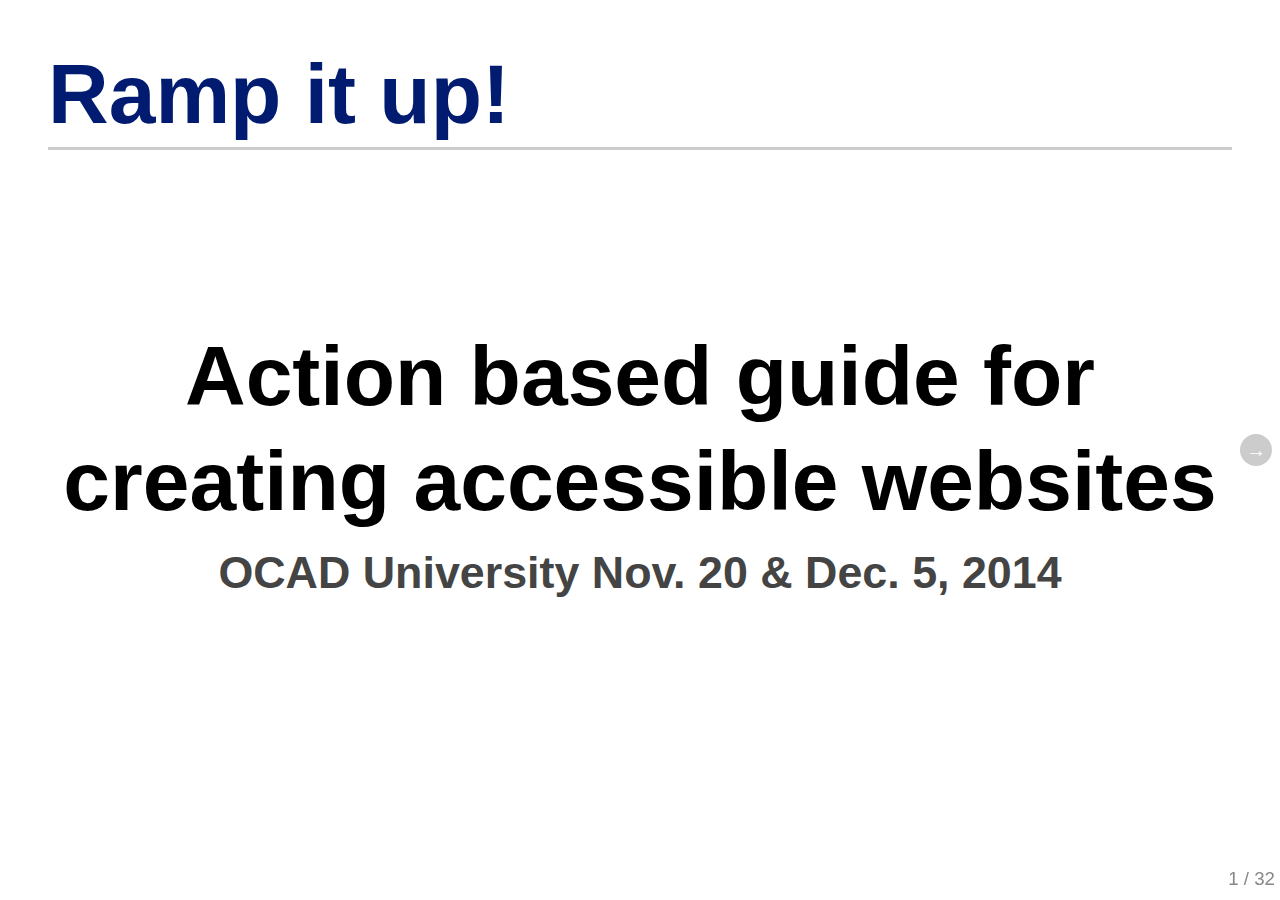
==== commit 61abd3f8: "Fixed first slide title" ====
--- a/index.html
+++ b/index.html
@@ -41,11 +41,7 @@
 		  <h2>Ramp it up!</h2>
 		  	<div class="vcenter">
 					<h1>Action based guide for creating accessible websites</h1> 
-<<<<<<< HEAD
-					<p class="slide-note"><small><abbr>Teaching with Technology Community</abbr> November 21,  2014</small></p>  
-=======
 					<p class="slide-note"><small><abbr>OCAD University</abbr> Nov. 20 &amp; Dec. 5,  2014</small></p>  
->>>>>>> foundations-snap-shot
 				</div>
 		</section> 
 		<section class="slide">
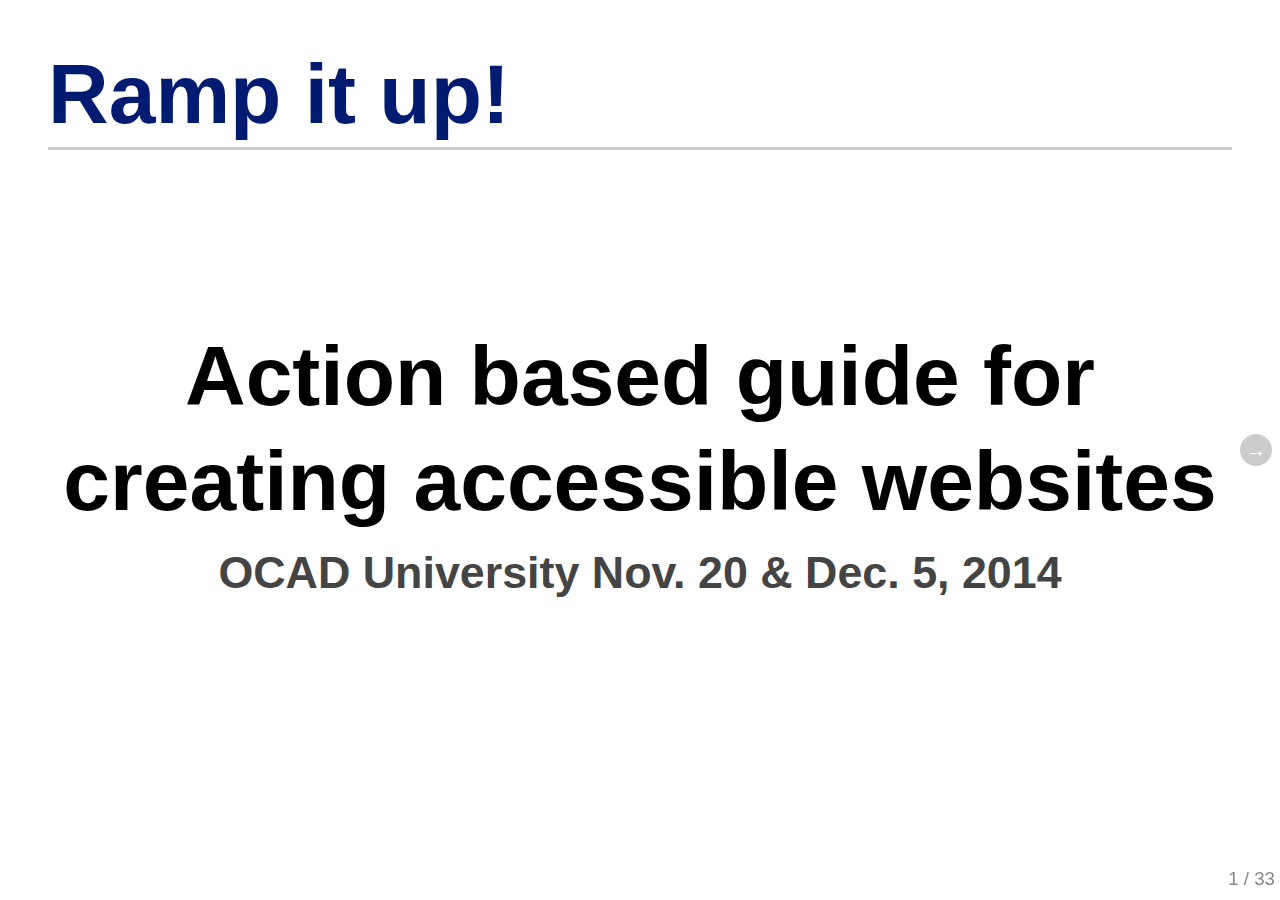
==== commit ba3db77c: "Added classes for images" ====
--- a/index.html
+++ b/index.html
@@ -43,20 +43,36 @@
 					<h1>Action based guide for creating accessible websites</h1> 
 					<p class="slide-note"><small><abbr>OCAD University</abbr> Nov. 20 &amp; Dec. 5,  2014</small></p>  
 				</div>
-		</section> 
-		<section class="slide">
-		  <h2>Accessibility in the physical world</h2>
+		</section>
+		<section class="slide">
+		  <h2>Accessibility</h2> 
+			<p class="speaker-note">What do we mean by <em>accessibility</em>?</p>
+
+		    <div class="panel-left">
+			<blockquote>
+		      <p>involves making allowances for characteristics a person cannot readily change.</p>
+		      <p><i>(Clark 2003)</i></p>
+		    </blockquote>
+		</div>
+
+		<figure class="panel-right">
+		      <img src="img/istock-wheelchair-stairs-1.jpg" alt="Person in wheelchair at the bottom of large set of stairs.">		  
+		    </figure>    	
+		</section>
+		
+		<section class="slide">
+		  <h2>Accessibility progression</h2>
 			<p class="speaker-note">Through activism and successful legislation, barriers in the physical world have slowly disappeared. In the case of this Apple Store in New York, the elevator, an accessibility feature, is the centre of the store's design.</p>   
-			  <figure class="panel span-two">
+			  <figure class="panel">
 			    <img src="img/istock-sign-ramp-backdoor.jpg"alt="Sign for accessible ramp at the backdoor.">
 					<figcaption>Directions around the barrier.</figcaption>
 			    </figure>  
 				<figure class="panel span-two">
-				    <img src="img/istock-stairs-ramp.jpg"alt="Stairs and an accessible ramp at a building's main entrance.">
+				    <img src="img/istock-stairs-ramp.jpg" alt="Stairs and an accessible ramp at a building's main entrance.">
 				<figcaption>Universal ramp (front door).</figcaption>
 			  </figure>
 				<figure class="panel span-two">
-				    <img src="img/curb-cut-aparna-small.jpg"alt="Curb cut near the TIFR guest house in Aparna Sarovar housing complex, Hyderabad.">
+				    <img src="img/curb-cut-aparna-small.jpg" alt="Curb cut near the TIFR guest house in Aparna Sarovar housing complex, Hyderabad.">
 				<figcaption>Universal curb cut.</figcaption>
 			  </figure>
 			<figure>
@@ -71,36 +87,36 @@
 		 <p class="slide-note">Users employ a diverse range of hardware and software, <strong>assistive technologies</strong>, to navigate the digital world.</p>
 		<p class="speaker-note">The hardware and software can be highly customized or the same technology that everyone uses, but perhaps used in a different way. People with disabilities are extremely innovative at overcoming barriers and have in fact pushed technological change that benefits everyone. In fact, considering the three personas below, really how can we say they are disabled?</p>
 		    <figure class="panel span-two">
-					<img style="height: 350px;" src="img/at-refreshable-braille.jpg" alt="">
+					<img class="persona" src="img/at-refreshable-braille.jpg" alt="">
 					<figcaption>Refreshable braille device.</figcaption>	
 			  </figure>
 			
 
 		   <figure class="panel span-two">
-			   <img style="height: 350px;" src="img/at-kursweil-close-up.jpg" alt="Highlighted text showing where the cursor is.">
+			   <img class="persona" src="img/at-kursweil-close-up.jpg" alt="Highlighted text showing where the cursor is.">
 			   <figcaption>Kurzweil 3000 - literacy support software.</figcaption>
 		   </figure>
 
 			<figure class="panel span-two">
-				<img style="height: 350px;" src="http://media02.hongkiat.com/diy-smartphone-tablet-accessories/binder-clip.jpg?new" alt="">
+				<img class="persona" src="http://media02.hongkiat.com/diy-smartphone-tablet-accessories/binder-clip.jpg?new" alt="">
 				<figcaption><abbr title="Do-It-Yourself">DIY</abbr> hands-free smart phone stand. <small><a href="http://www.hongkiat.com/blog/diy-smartphone-tablet-accessories/">hongkiat.com</a></small></figcaption>
 			</figure> 
 			<figure class="panel span-two">
-					<img style="height: 350px;" src="img/jacob-sm.jpg" alt="Jacob: A young blind professional using a screen reader to access the web.">
+					<img class="persona" src="img/jacob-sm.jpg" alt="Jacob: A young blind professional using a screen reader to access the web.">
 					<figcaption><p>Jacob.</p>
 						<p class="speaker-note">Does Jacob have a disability? With the right technology he can do his job very efficiently, even faster than most of his colleagues.</p>
 						</figcaption>	
 			  </figure>
 
 		   <figure class="panel span-two">
-			   <img style="height: 350px;" src="img/trevor-sm.jpg" alt="Trevor: A young highschool student with a learning disability using an ipad.">
+			   <img class="persona" src="img/trevor-sm.jpg" alt="Trevor: A young highschool student with a learning disability using an ipad.">
 			   <figcaption><p>Trevor.</p>
 						<p class="speaker-note">Does Trevor have a disability? He can get his homework done when the environment is simplified enough to not be distracting?</p>
 						</figcaption>
 		   </figure>
 
 			<figure class="panel span-two">
-				<img style="height: 350px;" src="img/steven-sm.jpg" alt="Steven: A deaf graphic designer using American Sign Language in a skype meeting.">
+				<img class="persona" src="img/steven-sm.jpg" alt="Steven: A deaf graphic designer using American Sign Language in a skype meeting.">
 				<figcaption><p>Steven.</p>
 					<p class="speaker-note">Does Steven have a disability? Again with the right technology, he can communicate effectively with his clients and colleagues.</p></figcaption>
 			</figure>
@@ -119,15 +135,15 @@
 			<blockquote>
 				<p>The ability of the system to accommodate the needs of the user.</p> 	
 			 </blockquote></div>
-		 
-			<div class="slide"><h3>Web Accessibility</h3> 
-			<blockquote><p>Designing websites (course sites) to accommodate the needs of the user <br> by ensuring the websites present no barriers.</p></blockquote></div>
 
 			<p class="speaker-note">When we take the responsibility or label of disability off the person and put it on the design, we suddenly see accessibility as an essential part of the design process and design thinking.</p>
 		 </section>
 		
 		<section class="slide">
-			<h2>W3C's Open Web Standards</h2> 
+			<h2>Designing Websites (course sites)</h2> 
+			<blockquote><p>[...] to accommodate the needs of the user <br> by ensuring the websites present no barriers.</p></blockquote>
+
+			<h3>W3C's Open Web Standards</h3>
 			 <figure class="panel span-two">
 				<img src="img/HTML5.png" alt="HTML5 Badge">
 				<figcaption class="slide-note">HTML</figcaption>
@@ -160,12 +176,25 @@
 		      </ol>
 		  	
 					<p><a href="http://www.w3.org/TR/WCAG20/"><abbr title="Web Content Accessibility Guidelines">WCAG 2.0</abbr></a> (<abbr title="World Wide Web Consortium">W3C</abbr> 2008).</p>     
-		</section>	 
+		</section>
+		
+		<section class="slide">
+			<h2>Layers of Complexity</h2>
+				<p class="speaker-note">Unfortunately, these clear <abbr>POUR</abbr> principles are broken down into layers of complexity that get more difficult to understand:</p> 				
+					<ul class="slide-note">
+						<li>12 Guidelines</li>
+						<li>65 Success criteria</li>
+						<li>3 Levels of compliance: A, AA, and AAA</li>
+				 </ul>
+				
+				<p>Peak at the <a href="http://www.w3.org/TR/WCAG20/">WCAG 2.0</a>.</p>
+		</section>
+		
 		<section class="slide">
 			<h2>How to make sense of the layers?</h2>
 			<p class="speaker-note">I break it down into something I can understand. Types of content and design choices. Each of these is a potential barrier or stair.</p>  
 		    <figure>
-		    	<img src="img/graphics/stairs-1-6-nonum-withwords-grey.jpg" alt="Web content types as potiential stairs. The 6 stairs/content categories are: text and solid structure; links and navigation; images and charts; colour and layout; tables, forms and interactives; audio, video and other formats." style="height: 1000px;">
+		    	<img class="stairs-ramp" src="img/graphics/stairs-1-6-nonum-withwords-grey.jpg" alt="Web content types as potiential stairs. The 6 stairs/content categories are: text and solid structure; links and navigation; images and charts; colour and layout; tables, forms and interactives; audio, video and other formats.">
 		     </figure>
 		</section>
 
@@ -173,21 +202,22 @@
 		  <h2>Build in a virtual ramp</h2>
 		<p class="speaker-note">And then for each stair I visualize the techniques needed to make that content accessible as a ramp.</p>
 		    <figure>
-		      <img src="img/graphics/stairs-ramp-nonums.jpg" alt="Staircase is converted to a ramp by filling the gaps with a blue ramp (the virtual ramp)." style="height: 1000px;">
+		      <img class="stairs-ramp" src="img/graphics/stairs-ramp-nonums.jpg" alt="Staircase is converted to a ramp by filling the gaps with a blue ramp (the virtual ramp).">
 		    </figure>
 		</section>
 		<section class="slide">
 		  <h2>Awareness, Skills &amp; Resources</h2>
 		<p class="speaker-note">As we make our way up the staircase, the elements become more complex, thus requiring more awareness, skills and resources to build in the virtual ramp.</p>
 		    <figure>
-		      <img src="img/graphics/stairs-1-6.jpg" alt="Ramp access techniques numbered 1-6 (the virtual ramp)." style="height: 1000px;">
+		      <img class="stairs-ramp" src="img/graphics/stairs-1-6.jpg" alt="Ramp access techniques numbered 1-6 (the virtual ramp).">
 		    </figure>
 		</section>
+		
 		<section class="slide">
 		  <h2>Ready for action?</h2>
 		<p class="speaker-note">Let's learn how to make our user online content accommodate our users regardless of ability or disability. Let's build in the virtual ramp.</p>
 			<figure>
-	      <img src="img/icon-accessible-icon-project.png" alt="Accessible Icon Project" style="height: 1000px;">
+	      <img class="img-large" src="img/icon-accessible-icon-project.png" alt="Accessible Icon Project">
 				<figcaption>Sarah Hendren &amp; Brian Glenney (2012) <a href="http://www.accessibleicon.org/">Accessible Icon Project</a></figcaption>
 	    </figure>
 		</section>
@@ -204,10 +234,11 @@
 			</li>
 			<li>Define the <strong>natural language</strong> &amp; mark changes
 			</li>
-			<li>Ensure templates have a <strong>valid code</strong> base <span class="speaker-note">by ensuring the templates include a <code>doctype</code>, <code>charset</code> and a page <code>title</code></span>
+			<li>Ensure templates have a <strong>valid code</strong> base <span class="speaker-note">by ensuring the templates include a doctype, characterset and a page title</span>
 			</li>
 		</ul>
 		<p class="slide-note">Demo: Colleen Connor @ <a href="http://www.youtube.com/watch?v=2PMuBQ7LyOw">Blind Inspiration Cast</a> 04:56 - 6:53 </p>
+	 
 			</div>
 		</section>
 
@@ -247,7 +278,7 @@
 		  <h2>Intricacies of <code>alt</code> text</h2>
 		  <p class="speaker-note">Composing <code>alt</code> text is not as easy as you think, and is not always necessary. A blank <code>alt</code> attribute is appropriate in certain circumstances. Leaving the writing of alternative text to your web developers is not a bullet proof plan.</p>	
 			  <figure class="panel-left">
-			    <img src="http://www.theispot.com/images/source/Tim_O_Brien__Bowie_for_Rolling_Stone.jpg" alt="" style="height: 800px;">
+			    <img class="img-large" src="http://www.theispot.com/images/source/Tim_O_Brien__Bowie_for_Rolling_Stone.jpg" alt="Cover of Rolling Stone Magazine featuring a photo of David Bowie dressed as Ziggy Stardust, a flamboyant glam persona he created during the early 1970s.">
 			<figcaption>Ziggy Stardust on the cover of Rolling Stone magazine. <small>Illustration by Tim O&apos;Brien, Rolling Stone, Issue 1149, February 2, 2012. &copy; Rolling Stone LLC 2012. All Rights Reserved.</small></figcaption>
 			</figure>
 			<div class="panel-right">
@@ -360,7 +391,7 @@
 		</section>
 		<section class="slide">
 				  <h2>L&eacute;onie Watson</h2>
-				  <p class="speaker-note">L&eacute;onie Watson is a digital accessibility consultant at the Paciello Group. Here's her 4 minute lightening talk that challenges us all, in my opinion, (not just the W3C) to put accessibility into everything we do and to...</p>
+				  <p class="speaker-note">L&eacute;onie Watson is a digital accessibility consultant at the Paciello Group. Here's her 4 minute lightening talk that challenges us all, in my opnion, (not just the W3C) to put accessibility into everything we do and to...</p>
 				  <p class="slide-note"><a href="http://vimeo.com/110965713">Design like we give a damn!</a></p>
 				  <p>Retrieved from <em>Design like we give a damn! Accessibility @W3C</em>
 Posted on Wednesday, 12 November 2014 by Steve Faulkner.</p>		 
@@ -368,18 +399,34 @@
 
 		<section class="slide">
 			<h2>The environment accommodates the user...</h2>
-				<p class="speaker-note">When we design like we give a damn, the user-interface can accommodate the needs of the user.</p> 
-				<figure>
-		      <img src="img/QM.png" alt="Quality Matters">
-				</figure>
-				<blockquote>
-					<h3>Accessibility</h3>
-				<ul>
-					<li>8.1 [...] employs accessible technologies and guidance on how to obtain accommodation.</li>
-					<li>8.2 [...] contains accessible equivalent alternatives to auditory and visual content.</li> 
-					<li>8.3 [...] design facilitates readability and minimizes distractions.</li> 
-					<li>8.4 [...] design accommodates the use of assistive technologies.</li> 
-				</ul> </blockquote> 
+				<p class="speaker-note">When we design like we give a damn, the user-interface accommodates the user.</p>
+		    <figure class="panel span-two">
+					<img class="persona" src="img/at-refreshable-braille.jpg" alt="">
+					<figcaption>Refreshable braille device.</figcaption>	
+			  </figure>
+		   <figure class="panel span-two">
+			   <img class="persona" src="img/at-kursweil-close-up.jpg" alt="Highlighted text showing where the cursor is.">
+			   <figcaption>Kurzweil 3000 - literacy support software.</figcaption>
+		   </figure>
+
+			<figure class="panel span-two">
+				<img class="persona" src="http://media02.hongkiat.com/diy-smartphone-tablet-accessories/binder-clip.jpg?new" alt="">
+				<figcaption><abbr title="Do-It-Yourself">DIY</abbr> hands-free smart phone stand. <small><a href="http://www.hongkiat.com/blog/diy-smartphone-tablet-accessories/">hongkiat.com</a></small></figcaption>
+			</figure> 
+			<figure class="panel span-two">
+					<img class="persona" src="img/jacob-sm.jpg" alt="Jacob: A young blind professional using a screen reader to access the web.">
+					<figcaption>Jacob.</figcaption>	
+			  </figure>
+
+		   <figure class="panel span-two">
+			   <img class="persona" src="img/trevor-sm.jpg" alt="Trevor: A young highschool student with a learning disability using an ipad.">
+			   <figcaption>Trevor.</figcaption>
+		   </figure>
+
+			<figure class="panel span-two">
+				<img class="persona" src="img/steven-sm.jpg" alt="Steven: A deaf graphic designer using American Sign Language in a skype meeting.">
+				<figcaption>Steven. <small><a href="http://rosenfeldmedia.com/b">rosenfeldmedia.com</a></small></figcaption>
+			</figure>
 		</section>	
 
 		<section class="slide">
--- a/custom/custom.css
+++ b/custom/custom.css
@@ -8,6 +8,15 @@
 figcaption {
 	text-align: center;
 	margin: 0 0 1em 0;
+}
+figure img.stairs-ramp {
+  height: 1000px;
+}
+figure img.img-large {
+  height: 800px;
+}
+figure img.persona {
+	height: 350px;
 }
 small {
 	font-size: 80%;
--- a/core/print.css
+++ b/core/print.css
@@ -1,18 +1,18 @@
 body {
-  font-size: 18pt; }
+  font-size: 14pt; }
 
 h1 {
-  font-size: 48pt; }
+  font-size: 24pt; }
 
 h2 {
-  font-size: 36pt; }
+  font-size: 20pt; }
 
 h3 {
-  font-size: 28pt; }
+  font-size: 16pt; }
 
 pre {
-  border: 1px solid #000;
-  padding: 10px;
+  border: 1pt solid #000;
+  padding: 10pt;
   white-space: pre-wrap; }
 
 .deck-container > .slide {
@@ -20,5 +20,17 @@
 
 .speaker-note, 
 .demo-note {
-  font-size: 18pt;
+  font-size: 14pt;
   text-indent: none; }
+
+figure img,
+figure img.persona {
+	margin: 10pt;
+	height: 2in;
+}
+figure img.stairs-ramp {
+  height: 4in;
+}
+figure img.img-large {
+  height: 2in;
+}
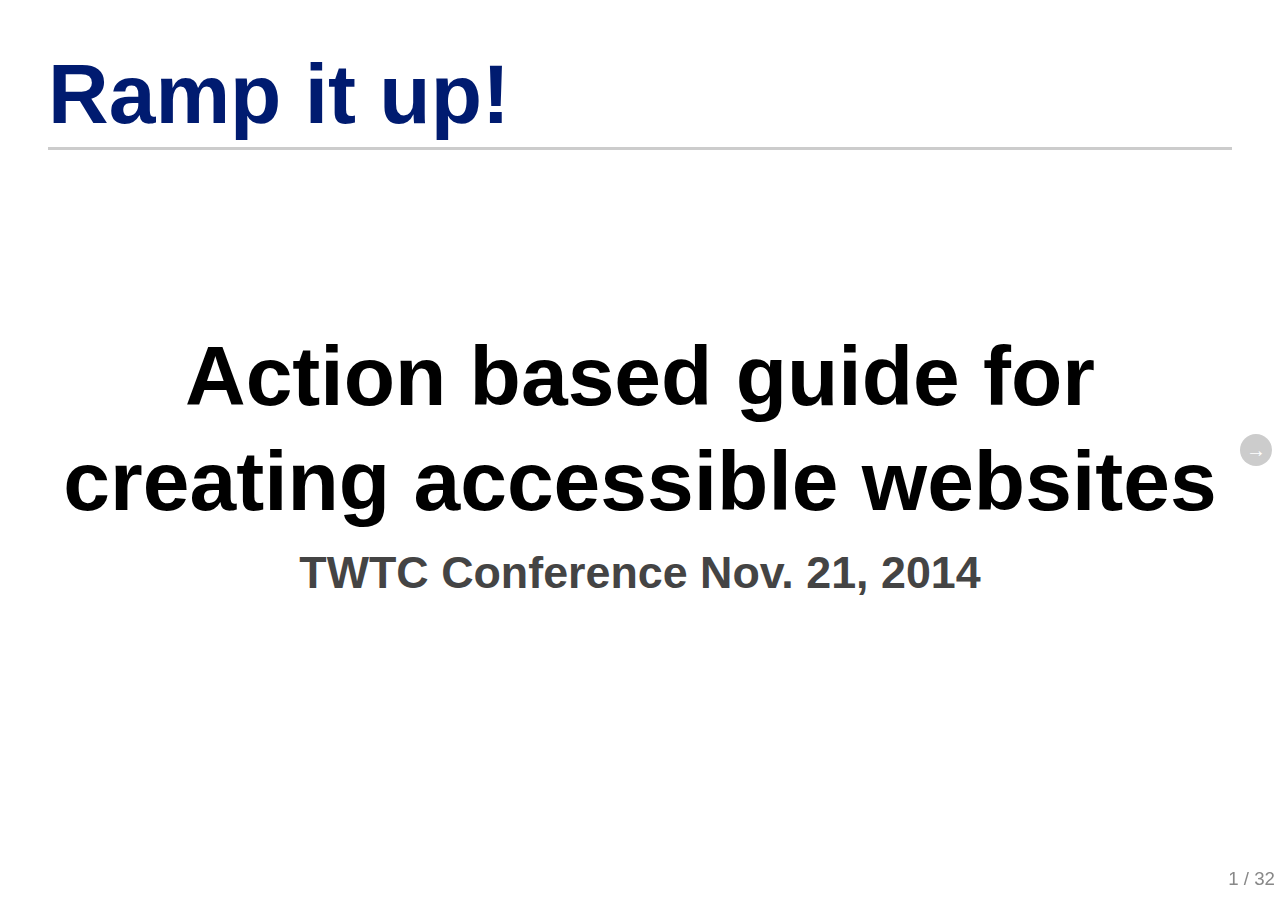
==== commit 23e64bda: "Slide 1: Updated title" ====
--- a/index.html
+++ b/index.html
@@ -41,38 +41,22 @@
 		  <h2>Ramp it up!</h2>
 		  	<div class="vcenter">
 					<h1>Action based guide for creating accessible websites</h1> 
-					<p class="slide-note"><small><abbr>OCAD University</abbr> Nov. 20 &amp; Dec. 5,  2014</small></p>  
+					<p class="slide-note"><small><abbr>TWTC Conference</abbr> Nov. 21,  2014</small></p>  
 				</div>
-		</section>
-		<section class="slide">
-		  <h2>Accessibility</h2> 
-			<p class="speaker-note">What do we mean by <em>accessibility</em>?</p>
-
-		    <div class="panel-left">
-			<blockquote>
-		      <p>involves making allowances for characteristics a person cannot readily change.</p>
-		      <p><i>(Clark 2003)</i></p>
-		    </blockquote>
-		</div>
-
-		<figure class="panel-right">
-		      <img src="img/istock-wheelchair-stairs-1.jpg" alt="Person in wheelchair at the bottom of large set of stairs.">		  
-		    </figure>    	
-		</section>
-		
-		<section class="slide">
-		  <h2>Accessibility progression</h2>
+		</section> 
+		<section class="slide">
+		  <h2>Accessibility in the physical world</h2>
 			<p class="speaker-note">Through activism and successful legislation, barriers in the physical world have slowly disappeared. In the case of this Apple Store in New York, the elevator, an accessibility feature, is the centre of the store's design.</p>   
-			  <figure class="panel">
+			  <figure class="panel span-two">
 			    <img src="img/istock-sign-ramp-backdoor.jpg"alt="Sign for accessible ramp at the backdoor.">
 					<figcaption>Directions around the barrier.</figcaption>
 			    </figure>  
 				<figure class="panel span-two">
-				    <img src="img/istock-stairs-ramp.jpg" alt="Stairs and an accessible ramp at a building's main entrance.">
+				    <img src="img/istock-stairs-ramp.jpg"alt="Stairs and an accessible ramp at a building's main entrance.">
 				<figcaption>Universal ramp (front door).</figcaption>
 			  </figure>
 				<figure class="panel span-two">
-				    <img src="img/curb-cut-aparna-small.jpg" alt="Curb cut near the TIFR guest house in Aparna Sarovar housing complex, Hyderabad.">
+				    <img src="img/curb-cut-aparna-small.jpg"alt="Curb cut near the TIFR guest house in Aparna Sarovar housing complex, Hyderabad.">
 				<figcaption>Universal curb cut.</figcaption>
 			  </figure>
 			<figure>
@@ -87,36 +71,36 @@
 		 <p class="slide-note">Users employ a diverse range of hardware and software, <strong>assistive technologies</strong>, to navigate the digital world.</p>
 		<p class="speaker-note">The hardware and software can be highly customized or the same technology that everyone uses, but perhaps used in a different way. People with disabilities are extremely innovative at overcoming barriers and have in fact pushed technological change that benefits everyone. In fact, considering the three personas below, really how can we say they are disabled?</p>
 		    <figure class="panel span-two">
-					<img class="persona" src="img/at-refreshable-braille.jpg" alt="">
+					<img style="height: 350px;" src="img/at-refreshable-braille.jpg" alt="">
 					<figcaption>Refreshable braille device.</figcaption>	
 			  </figure>
 			
 
 		   <figure class="panel span-two">
-			   <img class="persona" src="img/at-kursweil-close-up.jpg" alt="Highlighted text showing where the cursor is.">
+			   <img style="height: 350px;" src="img/at-kursweil-close-up.jpg" alt="Highlighted text showing where the cursor is.">
 			   <figcaption>Kurzweil 3000 - literacy support software.</figcaption>
 		   </figure>
 
 			<figure class="panel span-two">
-				<img class="persona" src="http://media02.hongkiat.com/diy-smartphone-tablet-accessories/binder-clip.jpg?new" alt="">
+				<img style="height: 350px;" src="http://media02.hongkiat.com/diy-smartphone-tablet-accessories/binder-clip.jpg?new" alt="">
 				<figcaption><abbr title="Do-It-Yourself">DIY</abbr> hands-free smart phone stand. <small><a href="http://www.hongkiat.com/blog/diy-smartphone-tablet-accessories/">hongkiat.com</a></small></figcaption>
 			</figure> 
 			<figure class="panel span-two">
-					<img class="persona" src="img/jacob-sm.jpg" alt="Jacob: A young blind professional using a screen reader to access the web.">
+					<img style="height: 350px;" src="img/jacob-sm.jpg" alt="Jacob: A young blind professional using a screen reader to access the web.">
 					<figcaption><p>Jacob.</p>
 						<p class="speaker-note">Does Jacob have a disability? With the right technology he can do his job very efficiently, even faster than most of his colleagues.</p>
 						</figcaption>	
 			  </figure>
 
 		   <figure class="panel span-two">
-			   <img class="persona" src="img/trevor-sm.jpg" alt="Trevor: A young highschool student with a learning disability using an ipad.">
+			   <img style="height: 350px;" src="img/trevor-sm.jpg" alt="Trevor: A young highschool student with a learning disability using an ipad.">
 			   <figcaption><p>Trevor.</p>
 						<p class="speaker-note">Does Trevor have a disability? He can get his homework done when the environment is simplified enough to not be distracting?</p>
 						</figcaption>
 		   </figure>
 
 			<figure class="panel span-two">
-				<img class="persona" src="img/steven-sm.jpg" alt="Steven: A deaf graphic designer using American Sign Language in a skype meeting.">
+				<img style="height: 350px;" src="img/steven-sm.jpg" alt="Steven: A deaf graphic designer using American Sign Language in a skype meeting.">
 				<figcaption><p>Steven.</p>
 					<p class="speaker-note">Does Steven have a disability? Again with the right technology, he can communicate effectively with his clients and colleagues.</p></figcaption>
 			</figure>
@@ -135,15 +119,15 @@
 			<blockquote>
 				<p>The ability of the system to accommodate the needs of the user.</p> 	
 			 </blockquote></div>
+		 
+			<div class="slide"><h3>Web Accessibility</h3> 
+			<blockquote><p>Designing websites (course sites) to accommodate the needs of the user <br> by ensuring the websites present no barriers.</p></blockquote></div>
 
 			<p class="speaker-note">When we take the responsibility or label of disability off the person and put it on the design, we suddenly see accessibility as an essential part of the design process and design thinking.</p>
 		 </section>
 		
 		<section class="slide">
-			<h2>Designing Websites (course sites)</h2> 
-			<blockquote><p>[...] to accommodate the needs of the user <br> by ensuring the websites present no barriers.</p></blockquote>
-
-			<h3>W3C's Open Web Standards</h3>
+			<h2>W3C's Open Web Standards</h2> 
 			 <figure class="panel span-two">
 				<img src="img/HTML5.png" alt="HTML5 Badge">
 				<figcaption class="slide-note">HTML</figcaption>
@@ -176,25 +160,12 @@
 		      </ol>
 		  	
 					<p><a href="http://www.w3.org/TR/WCAG20/"><abbr title="Web Content Accessibility Guidelines">WCAG 2.0</abbr></a> (<abbr title="World Wide Web Consortium">W3C</abbr> 2008).</p>     
-		</section>
-		
-		<section class="slide">
-			<h2>Layers of Complexity</h2>
-				<p class="speaker-note">Unfortunately, these clear <abbr>POUR</abbr> principles are broken down into layers of complexity that get more difficult to understand:</p> 				
-					<ul class="slide-note">
-						<li>12 Guidelines</li>
-						<li>65 Success criteria</li>
-						<li>3 Levels of compliance: A, AA, and AAA</li>
-				 </ul>
-				
-				<p>Peak at the <a href="http://www.w3.org/TR/WCAG20/">WCAG 2.0</a>.</p>
-		</section>
-		
+		</section>	 
 		<section class="slide">
 			<h2>How to make sense of the layers?</h2>
 			<p class="speaker-note">I break it down into something I can understand. Types of content and design choices. Each of these is a potential barrier or stair.</p>  
 		    <figure>
-		    	<img class="stairs-ramp" src="img/graphics/stairs-1-6-nonum-withwords-grey.jpg" alt="Web content types as potiential stairs. The 6 stairs/content categories are: text and solid structure; links and navigation; images and charts; colour and layout; tables, forms and interactives; audio, video and other formats.">
+		    	<img src="img/graphics/stairs-1-6-nonum-withwords-grey.jpg" alt="Web content types as potiential stairs. The 6 stairs/content categories are: text and solid structure; links and navigation; images and charts; colour and layout; tables, forms and interactives; audio, video and other formats." style="height: 1000px;">
 		     </figure>
 		</section>
 
@@ -202,22 +173,21 @@
 		  <h2>Build in a virtual ramp</h2>
 		<p class="speaker-note">And then for each stair I visualize the techniques needed to make that content accessible as a ramp.</p>
 		    <figure>
-		      <img class="stairs-ramp" src="img/graphics/stairs-ramp-nonums.jpg" alt="Staircase is converted to a ramp by filling the gaps with a blue ramp (the virtual ramp).">
+		      <img src="img/graphics/stairs-ramp-nonums.jpg" alt="Staircase is converted to a ramp by filling the gaps with a blue ramp (the virtual ramp)." style="height: 1000px;">
 		    </figure>
 		</section>
 		<section class="slide">
 		  <h2>Awareness, Skills &amp; Resources</h2>
 		<p class="speaker-note">As we make our way up the staircase, the elements become more complex, thus requiring more awareness, skills and resources to build in the virtual ramp.</p>
 		    <figure>
-		      <img class="stairs-ramp" src="img/graphics/stairs-1-6.jpg" alt="Ramp access techniques numbered 1-6 (the virtual ramp).">
+		      <img src="img/graphics/stairs-1-6.jpg" alt="Ramp access techniques numbered 1-6 (the virtual ramp)." style="height: 1000px;">
 		    </figure>
 		</section>
-		
 		<section class="slide">
 		  <h2>Ready for action?</h2>
 		<p class="speaker-note">Let's learn how to make our user online content accommodate our users regardless of ability or disability. Let's build in the virtual ramp.</p>
 			<figure>
-	      <img class="img-large" src="img/icon-accessible-icon-project.png" alt="Accessible Icon Project">
+	      <img src="img/icon-accessible-icon-project.png" alt="Accessible Icon Project" style="height: 1000px;">
 				<figcaption>Sarah Hendren &amp; Brian Glenney (2012) <a href="http://www.accessibleicon.org/">Accessible Icon Project</a></figcaption>
 	    </figure>
 		</section>
@@ -234,11 +204,10 @@
 			</li>
 			<li>Define the <strong>natural language</strong> &amp; mark changes
 			</li>
-			<li>Ensure templates have a <strong>valid code</strong> base <span class="speaker-note">by ensuring the templates include a doctype, characterset and a page title</span>
+			<li>Ensure templates have a <strong>valid code</strong> base <span class="speaker-note">by ensuring the templates include a <code>doctype</code>, <code>charset</code> and a page <code>title</code></span>
 			</li>
 		</ul>
 		<p class="slide-note">Demo: Colleen Connor @ <a href="http://www.youtube.com/watch?v=2PMuBQ7LyOw">Blind Inspiration Cast</a> 04:56 - 6:53 </p>
-	 
 			</div>
 		</section>
 
@@ -278,7 +247,7 @@
 		  <h2>Intricacies of <code>alt</code> text</h2>
 		  <p class="speaker-note">Composing <code>alt</code> text is not as easy as you think, and is not always necessary. A blank <code>alt</code> attribute is appropriate in certain circumstances. Leaving the writing of alternative text to your web developers is not a bullet proof plan.</p>	
 			  <figure class="panel-left">
-			    <img class="img-large" src="http://www.theispot.com/images/source/Tim_O_Brien__Bowie_for_Rolling_Stone.jpg" alt="Cover of Rolling Stone Magazine featuring a photo of David Bowie dressed as Ziggy Stardust, a flamboyant glam persona he created during the early 1970s.">
+			    <img src="http://www.theispot.com/images/source/Tim_O_Brien__Bowie_for_Rolling_Stone.jpg" alt="" style="height: 800px;">
 			<figcaption>Ziggy Stardust on the cover of Rolling Stone magazine. <small>Illustration by Tim O&apos;Brien, Rolling Stone, Issue 1149, February 2, 2012. &copy; Rolling Stone LLC 2012. All Rights Reserved.</small></figcaption>
 			</figure>
 			<div class="panel-right">
@@ -391,7 +360,7 @@
 		</section>
 		<section class="slide">
 				  <h2>L&eacute;onie Watson</h2>
-				  <p class="speaker-note">L&eacute;onie Watson is a digital accessibility consultant at the Paciello Group. Here's her 4 minute lightening talk that challenges us all, in my opnion, (not just the W3C) to put accessibility into everything we do and to...</p>
+				  <p class="speaker-note">L&eacute;onie Watson is a digital accessibility consultant at the Paciello Group. Here's her 4 minute lightening talk that challenges us all, in my opinion, (not just the W3C) to put accessibility into everything we do and to...</p>
 				  <p class="slide-note"><a href="http://vimeo.com/110965713">Design like we give a damn!</a></p>
 				  <p>Retrieved from <em>Design like we give a damn! Accessibility @W3C</em>
 Posted on Wednesday, 12 November 2014 by Steve Faulkner.</p>		 
@@ -399,34 +368,18 @@
 
 		<section class="slide">
 			<h2>The environment accommodates the user...</h2>
-				<p class="speaker-note">When we design like we give a damn, the user-interface accommodates the user.</p>
-		    <figure class="panel span-two">
-					<img class="persona" src="img/at-refreshable-braille.jpg" alt="">
-					<figcaption>Refreshable braille device.</figcaption>	
-			  </figure>
-		   <figure class="panel span-two">
-			   <img class="persona" src="img/at-kursweil-close-up.jpg" alt="Highlighted text showing where the cursor is.">
-			   <figcaption>Kurzweil 3000 - literacy support software.</figcaption>
-		   </figure>
-
-			<figure class="panel span-two">
-				<img class="persona" src="http://media02.hongkiat.com/diy-smartphone-tablet-accessories/binder-clip.jpg?new" alt="">
-				<figcaption><abbr title="Do-It-Yourself">DIY</abbr> hands-free smart phone stand. <small><a href="http://www.hongkiat.com/blog/diy-smartphone-tablet-accessories/">hongkiat.com</a></small></figcaption>
-			</figure> 
-			<figure class="panel span-two">
-					<img class="persona" src="img/jacob-sm.jpg" alt="Jacob: A young blind professional using a screen reader to access the web.">
-					<figcaption>Jacob.</figcaption>	
-			  </figure>
-
-		   <figure class="panel span-two">
-			   <img class="persona" src="img/trevor-sm.jpg" alt="Trevor: A young highschool student with a learning disability using an ipad.">
-			   <figcaption>Trevor.</figcaption>
-		   </figure>
-
-			<figure class="panel span-two">
-				<img class="persona" src="img/steven-sm.jpg" alt="Steven: A deaf graphic designer using American Sign Language in a skype meeting.">
-				<figcaption>Steven. <small><a href="http://rosenfeldmedia.com/b">rosenfeldmedia.com</a></small></figcaption>
-			</figure>
+				<p class="speaker-note">When we design like we give a damn, the user-interface can accommodate the needs of the user.</p> 
+				<figure>
+		      <img src="img/QM.png" alt="Quality Matters">
+				</figure>
+				<blockquote>
+					<h3>Accessibility</h3>
+				<ul>
+					<li>8.1 [...] employs accessible technologies and guidance on how to obtain accommodation.</li>
+					<li>8.2 [...] contains accessible equivalent alternatives to auditory and visual content.</li> 
+					<li>8.3 [...] design facilitates readability and minimizes distractions.</li> 
+					<li>8.4 [...] design accommodates the use of assistive technologies.</li> 
+				</ul> </blockquote> 
 		</section>	
 
 		<section class="slide">
--- a/core/print.css
+++ b/core/print.css
@@ -34,3 +34,4 @@
 figure img.img-large {
   height: 2in;
 }
+  
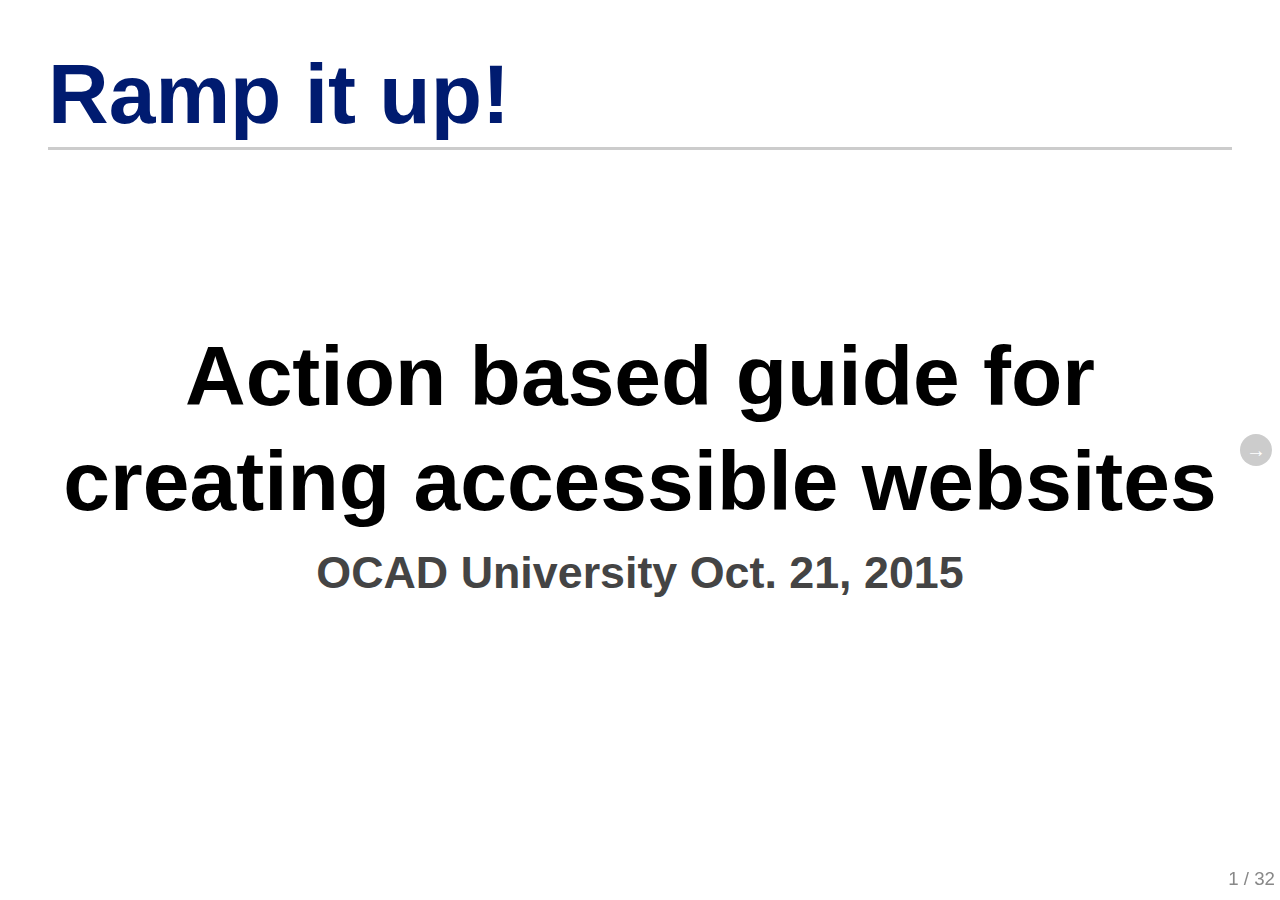
==== commit 9b7476f7: "Updates for Nov 2015" ====
--- a/index.html
+++ b/index.html
@@ -41,7 +41,7 @@
 		  <h2>Ramp it up!</h2>
 		  	<div class="vcenter">
 					<h1>Action based guide for creating accessible websites</h1> 
-					<p class="slide-note"><small><abbr>TWTC Conference</abbr> Nov. 21,  2014</small></p>  
+					<p class="slide-note"><small><abbr>OCAD University</abbr> Oct. 21,  2015</small></p>  
 				</div>
 		</section> 
 		<section class="slide">
@@ -52,11 +52,11 @@
 					<figcaption>Directions around the barrier.</figcaption>
 			    </figure>  
 				<figure class="panel span-two">
-				    <img src="img/istock-stairs-ramp.jpg"alt="Stairs and an accessible ramp at a building's main entrance.">
+				    <img src="img/istock-stairs-ramp.jpg" alt="Stairs and an accessible ramp at a building's main entrance.">
 				<figcaption>Universal ramp (front door).</figcaption>
 			  </figure>
 				<figure class="panel span-two">
-				    <img src="img/curb-cut-aparna-small.jpg"alt="Curb cut near the TIFR guest house in Aparna Sarovar housing complex, Hyderabad.">
+				    <img src="img/curb-cut-aparna-small.jpg" alt="Curb cut near the TIFR guest house in Aparna Sarovar housing complex, Hyderabad.">
 				<figcaption>Universal curb cut.</figcaption>
 			  </figure>
 			<figure>
@@ -71,36 +71,36 @@
 		 <p class="slide-note">Users employ a diverse range of hardware and software, <strong>assistive technologies</strong>, to navigate the digital world.</p>
 		<p class="speaker-note">The hardware and software can be highly customized or the same technology that everyone uses, but perhaps used in a different way. People with disabilities are extremely innovative at overcoming barriers and have in fact pushed technological change that benefits everyone. In fact, considering the three personas below, really how can we say they are disabled?</p>
 		    <figure class="panel span-two">
-					<img style="height: 350px;" src="img/at-refreshable-braille.jpg" alt="">
+					<img class="persona" src="img/at-refreshable-braille.jpg" alt="">
 					<figcaption>Refreshable braille device.</figcaption>	
 			  </figure>
 			
 
 		   <figure class="panel span-two">
-			   <img style="height: 350px;" src="img/at-kursweil-close-up.jpg" alt="Highlighted text showing where the cursor is.">
+			   <img class="persona" src="img/at-kursweil-close-up.jpg" alt="Highlighted text showing where the cursor is.">
 			   <figcaption>Kurzweil 3000 - literacy support software.</figcaption>
 		   </figure>
 
 			<figure class="panel span-two">
-				<img style="height: 350px;" src="http://media02.hongkiat.com/diy-smartphone-tablet-accessories/binder-clip.jpg?new" alt="">
+				<img class="persona" src="http://media02.hongkiat.com/diy-smartphone-tablet-accessories/binder-clip.jpg?new" alt="">
 				<figcaption><abbr title="Do-It-Yourself">DIY</abbr> hands-free smart phone stand. <small><a href="http://www.hongkiat.com/blog/diy-smartphone-tablet-accessories/">hongkiat.com</a></small></figcaption>
 			</figure> 
 			<figure class="panel span-two">
-					<img style="height: 350px;" src="img/jacob-sm.jpg" alt="Jacob: A young blind professional using a screen reader to access the web.">
+					<img class="persona" src="img/jacob-sm.jpg" alt="Jacob: A young blind professional using a screen reader to access the web.">
 					<figcaption><p>Jacob.</p>
 						<p class="speaker-note">Does Jacob have a disability? With the right technology he can do his job very efficiently, even faster than most of his colleagues.</p>
 						</figcaption>	
 			  </figure>
 
 		   <figure class="panel span-two">
-			   <img style="height: 350px;" src="img/trevor-sm.jpg" alt="Trevor: A young highschool student with a learning disability using an ipad.">
+			   <img class="persona" src="img/trevor-sm.jpg" alt="Trevor: A young highschool student with a learning disability using an ipad.">
 			   <figcaption><p>Trevor.</p>
 						<p class="speaker-note">Does Trevor have a disability? He can get his homework done when the environment is simplified enough to not be distracting?</p>
 						</figcaption>
 		   </figure>
 
 			<figure class="panel span-two">
-				<img style="height: 350px;" src="img/steven-sm.jpg" alt="Steven: A deaf graphic designer using American Sign Language in a skype meeting.">
+				<img class="persona" src="img/steven-sm.jpg" alt="Steven: A deaf graphic designer using American Sign Language in a skype meeting.">
 				<figcaption><p>Steven.</p>
 					<p class="speaker-note">Does Steven have a disability? Again with the right technology, he can communicate effectively with his clients and colleagues.</p></figcaption>
 			</figure>
@@ -117,7 +117,7 @@
  
 		 <div class="slide"><h3>Accessibility</h3>
 			<blockquote>
-				<p>The ability of the system to accommodate the needs of the user.</p> 	
+				<p>The ability of the system to accommodate the needs of the user. (J. Treviranus)</p> 	
 			 </blockquote></div>
 		 
 			<div class="slide"><h3>Web Accessibility</h3> 
@@ -165,7 +165,7 @@
 			<h2>How to make sense of the layers?</h2>
 			<p class="speaker-note">I break it down into something I can understand. Types of content and design choices. Each of these is a potential barrier or stair.</p>  
 		    <figure>
-		    	<img src="img/graphics/stairs-1-6-nonum-withwords-grey.jpg" alt="Web content types as potiential stairs. The 6 stairs/content categories are: text and solid structure; links and navigation; images and charts; colour and layout; tables, forms and interactives; audio, video and other formats." style="height: 1000px;">
+		    	<img class="stairs-ramp" src="img/graphics/stairs-1-6-nonum-withwords-grey.jpg" alt="Web content types as potiential stairs. The 6 stairs/content categories are: text and solid structure; links and navigation; images and charts; colour and layout; tables, forms and interactives; audio, video and other formats.">
 		     </figure>
 		</section>
 
@@ -173,21 +173,21 @@
 		  <h2>Build in a virtual ramp</h2>
 		<p class="speaker-note">And then for each stair I visualize the techniques needed to make that content accessible as a ramp.</p>
 		    <figure>
-		      <img src="img/graphics/stairs-ramp-nonums.jpg" alt="Staircase is converted to a ramp by filling the gaps with a blue ramp (the virtual ramp)." style="height: 1000px;">
+		      <img class="stairs-ramp" src="img/graphics/stairs-ramp-nonums.jpg" alt="Staircase is converted to a ramp by filling the gaps with a blue ramp (the virtual ramp).">
 		    </figure>
 		</section>
 		<section class="slide">
 		  <h2>Awareness, Skills &amp; Resources</h2>
 		<p class="speaker-note">As we make our way up the staircase, the elements become more complex, thus requiring more awareness, skills and resources to build in the virtual ramp.</p>
 		    <figure>
-		      <img src="img/graphics/stairs-1-6.jpg" alt="Ramp access techniques numbered 1-6 (the virtual ramp)." style="height: 1000px;">
+		      <img class="stairs-ramp" src="img/graphics/stairs-1-6.jpg" alt="Ramp access techniques numbered 1-6 (the virtual ramp).">
 		    </figure>
 		</section>
 		<section class="slide">
 		  <h2>Ready for action?</h2>
 		<p class="speaker-note">Let's learn how to make our user online content accommodate our users regardless of ability or disability. Let's build in the virtual ramp.</p>
 			<figure>
-	      <img src="img/icon-accessible-icon-project.png" alt="Accessible Icon Project" style="height: 1000px;">
+	      <img class="img-large" src="img/icon-accessible-icon-project.png" alt="Accessible Icon Project">
 				<figcaption>Sarah Hendren &amp; Brian Glenney (2012) <a href="http://www.accessibleicon.org/">Accessible Icon Project</a></figcaption>
 	    </figure>
 		</section>
@@ -247,7 +247,7 @@
 		  <h2>Intricacies of <code>alt</code> text</h2>
 		  <p class="speaker-note">Composing <code>alt</code> text is not as easy as you think, and is not always necessary. A blank <code>alt</code> attribute is appropriate in certain circumstances. Leaving the writing of alternative text to your web developers is not a bullet proof plan.</p>	
 			  <figure class="panel-left">
-			    <img src="http://www.theispot.com/images/source/Tim_O_Brien__Bowie_for_Rolling_Stone.jpg" alt="" style="height: 800px;">
+			    <img class="img-large" src="http://www.theispot.com/images/source/Tim_O_Brien__Bowie_for_Rolling_Stone.jpg" alt="Cover of Rolling Stone Magazine featuring a photo of David Bowie dressed as Ziggy Stardust, a flamboyant glam persona he created during the early 1970s.">
 			<figcaption>Ziggy Stardust on the cover of Rolling Stone magazine. <small>Illustration by Tim O&apos;Brien, Rolling Stone, Issue 1149, February 2, 2012. &copy; Rolling Stone LLC 2012. All Rights Reserved.</small></figcaption>
 			</figure>
 			<div class="panel-right">
@@ -331,7 +331,8 @@
 						<ul>
 				  	  <li>Captions (open or closed)</li>
 						  <li>Transcripts (interviews &amp; talking heads)</li></ul></li>
-					    <li>Audio description - aka video description
+					    <li>Audio description - aka video description <br>
+					    	<small>(Thanks to Charles Silverman)</small> 
 						<ul>
 						<li><cite>Andy Griffith Show</cite>: <a href="http://www.youtube.com/watch?v=rx2Elu7Ik3Y">captions &amp; <abbr title="Audio Description">AD</abbr> with synthetic speech</a></li>
 						<li><cite>Andy Griffith Show</cite>: <a href="http://www.youtube.com/watch?v=qsYMhHctB0s"><abbr title="audio description">AD</abbr> with a human voice</a> </li></ul></li>
@@ -368,18 +369,36 @@
 
 		<section class="slide">
 			<h2>The environment accommodates the user...</h2>
+				<p class="speaker-note">When we design like we give a damn, the user-interface accommodates the user.</p>
+		    <figure class="panel span-two">
+					<img class="persona" src="img/at-refreshable-braille.jpg" alt="">
+					<figcaption>Refreshable braille device.</figcaption>	
+			  </figure>
+		   <figure class="panel span-two">
+			   <img class="persona" src="img/at-kursweil-close-up.jpg" alt="Highlighted text showing where the cursor is.">
+			   <figcaption>Kurzweil 3000 - literacy support software.</figcaption>
+		   </figure>
+
+			<figure class="panel span-two">
+				<img class="persona" src="http://media02.hongkiat.com/diy-smartphone-tablet-accessories/binder-clip.jpg?new" alt="">
+				<figcaption><abbr title="Do-It-Yourself">DIY</abbr> hands-free smart phone stand. <small><a href="http://www.hongkiat.com/blog/diy-smartphone-tablet-accessories/">hongkiat.com</a></small></figcaption>
+			</figure> 
+			<figure class="panel span-two">
+					<img class="persona" src="img/jacob-sm.jpg" alt="Jacob: A young blind professional using a screen reader to access the web.">
+					<figcaption>Jacob.</figcaption>	
+			  </figure>
+
+		   <figure class="panel span-two">
+			   <img class="persona" src="img/trevor-sm.jpg" alt="Trevor: A young highschool student with a learning disability using an ipad.">
+			   <figcaption>Trevor.</figcaption>
+		   </figure>
+
+			<figure class="panel span-two">
+				<img class="persona" src="img/steven-sm.jpg" alt="Steven: A deaf graphic designer using American Sign Language in a skype meeting.">
+				<figcaption>Steven. <small><a href="http://rosenfeldmedia.com/b">rosenfeldmedia.com</a></small></figcaption>
+			</figure>
 				<p class="speaker-note">When we design like we give a damn, the user-interface can accommodate the needs of the user.</p> 
-				<figure>
-		      <img src="img/QM.png" alt="Quality Matters">
-				</figure>
-				<blockquote>
-					<h3>Accessibility</h3>
-				<ul>
-					<li>8.1 [...] employs accessible technologies and guidance on how to obtain accommodation.</li>
-					<li>8.2 [...] contains accessible equivalent alternatives to auditory and visual content.</li> 
-					<li>8.3 [...] design facilitates readability and minimizes distractions.</li> 
-					<li>8.4 [...] design accommodates the use of assistive technologies.</li> 
-				</ul> </blockquote> 
+				
 		</section>	
 
 		<section class="slide">
@@ -387,12 +406,13 @@
 		    <ul> 
 				 <li>Horton, S. &amp; Quesenbery, W. (2014) <em>A Web For Everyone.</em> <a href="http://rosenfeldmedia.com/books/a-web-for-everyone/">http://rosenfeldmedia.com/books/a-web-for-everyone/</a></li>
 		    	<li>Clark, J. (2003) <em>Building accessible websites.</em> Indianapolis: New Riders.</li>
-		<li>Clark, J. (2005) <a href="http://alistapart.com/article/pdf_accessibility">Facts and Opinions About PDF Accessibility</a>. Retrieved from: <em><a href="alistapart.com/">A List Apart</a></em>.</li>
-		<li>Smith, T. (2014) <em>Making Web Content Accessibile in 10 Steps or Less</em> <a href="http://www.delts.mun.ca/oew.php">http://www.delts.mun.ca/oew.php</a></li>
+		    	<li>Clark, J. (2005) <a href="http://alistapart.com/article/pdf_accessibility">Facts and Opinions About PDF Accessibility</a>. Retrieved from: <em><a href="alistapart.com/">A List Apart</a></em>.</li>
+		    	<li>Smith, T. (2014) <em>Making Web Content Accessibile in 10 Steps or Less</em> <a href="http://www.delts.mun.ca/oew.php">http://www.delts.mun.ca/oew.php</a></li>
+				<li>Treviranus, J. (2014) INCD6B02 Foundational Seminar in Inclusive Design. OCAD University.</li>
 		    	<li>Accessible Icon Project: <a href="http://www.accessibleicon.org/">http://www.accessibleicon.org/</a></li>
 		    	<li><abbr>W3C</abbr>: <a href="http://www.w3.org/">http://www.w3.org/</a></li>
 		    	<li><abbr>WAI</abbr>: <a href="http://www.w3.org/WAI/">http://www.w3.org/TR/wai-aria-1.1/</a></li>
-		<li><abbr>WAI-ARIA</abbr>: <a href="http://www.w3.org/TR/wai-aria-1.1/">http://www.w3.org/WAI/</a></li>
+		    	<li><abbr>WAI-ARIA</abbr>: <a href="http://www.w3.org/TR/wai-aria-1.1/">http://www.w3.org/WAI/</a></li>
 				<li><abbr>WCAG 2.0</abbr>: <a href="http://www.w3.org/WAI/WCAG20/glance/Overview.html">http://www.w3.org/WAI/WCAG20/glance/Overview.html</a></li>
 				<li>WCAG Samurai: <a href="http://www.wcagsamurai.org/">http://www.wcagsamurai.org/</a></li>
 				<li>WCAG 1.0: <a href="http://www.w3.org/TR/WAI-WEBCONTENT/">http://www.w3.org/TR/WAI-WEBCONTENT/</a></li>
--- a/core/print.css
+++ b/core/print.css
@@ -34,4 +34,7 @@
 figure img.img-large {
   height: 2in;
 }
+<<<<<<< HEAD
+=======
   
+>>>>>>> master
